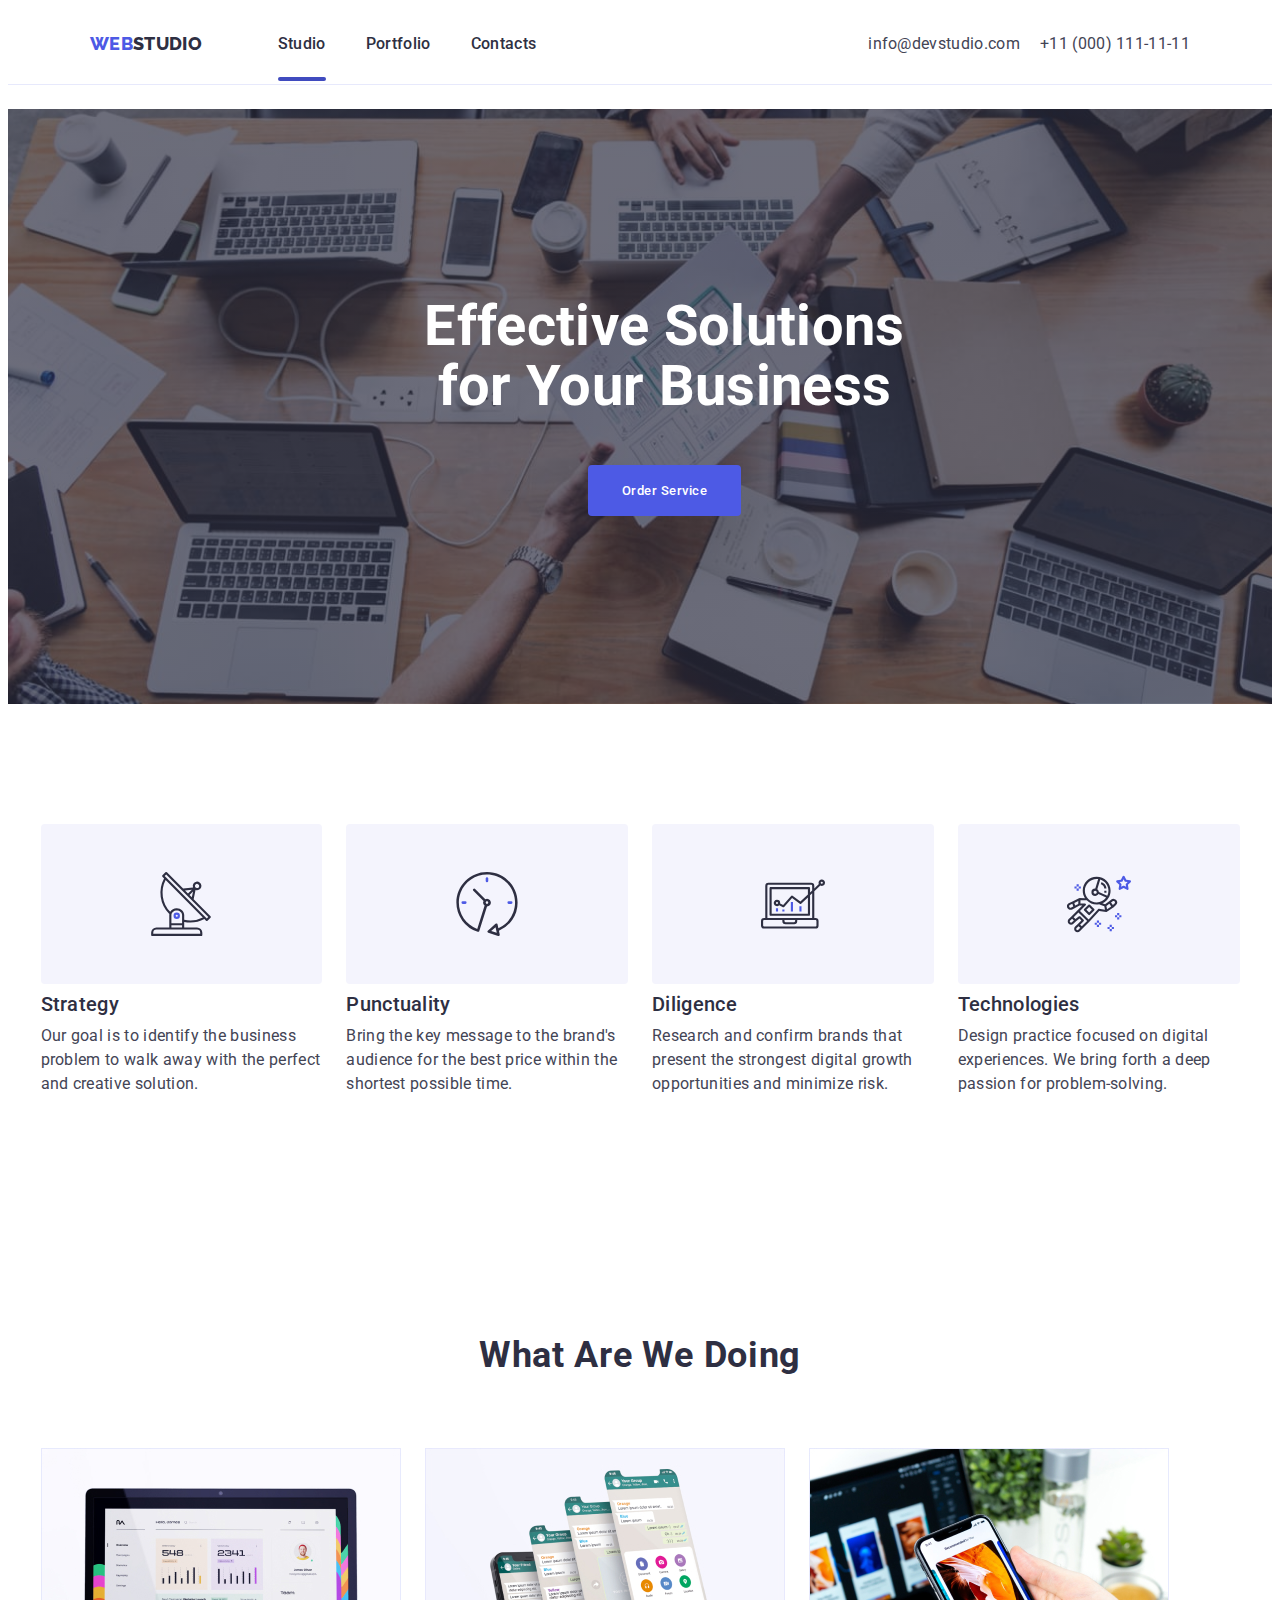
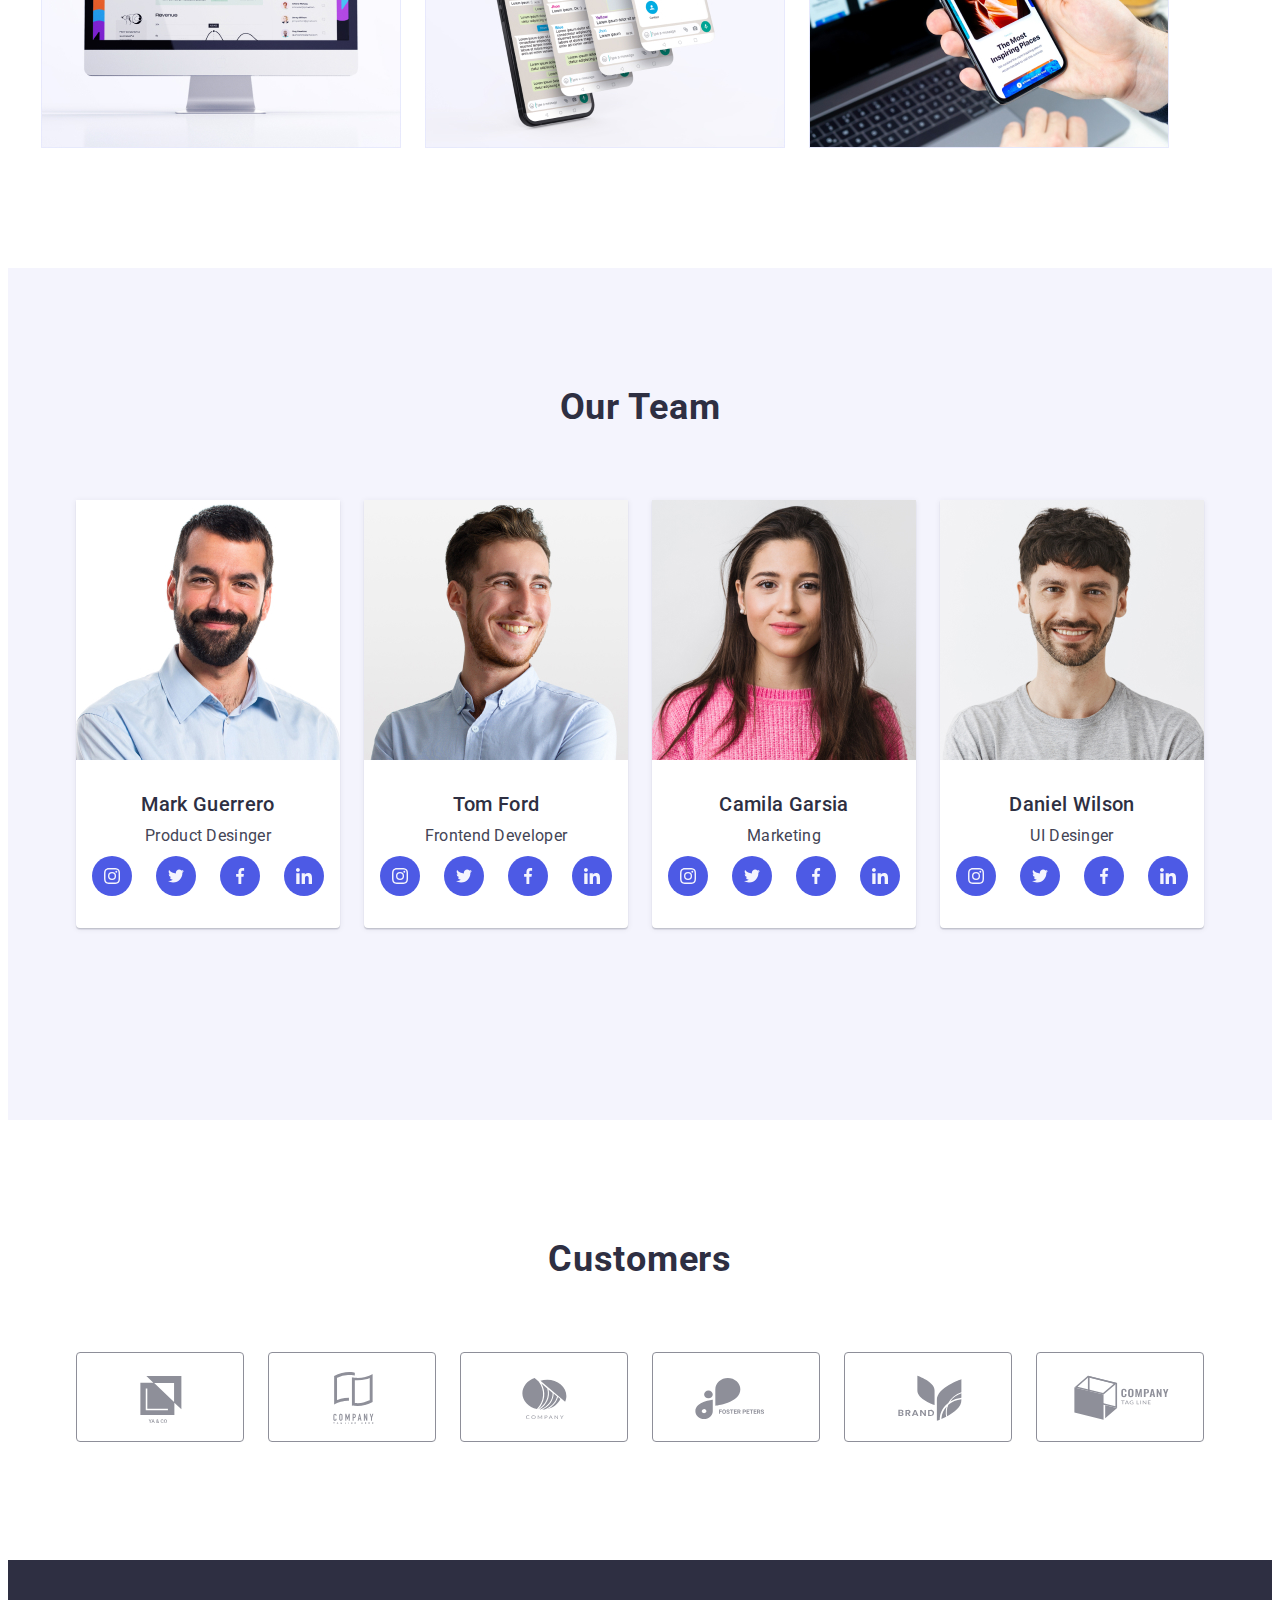
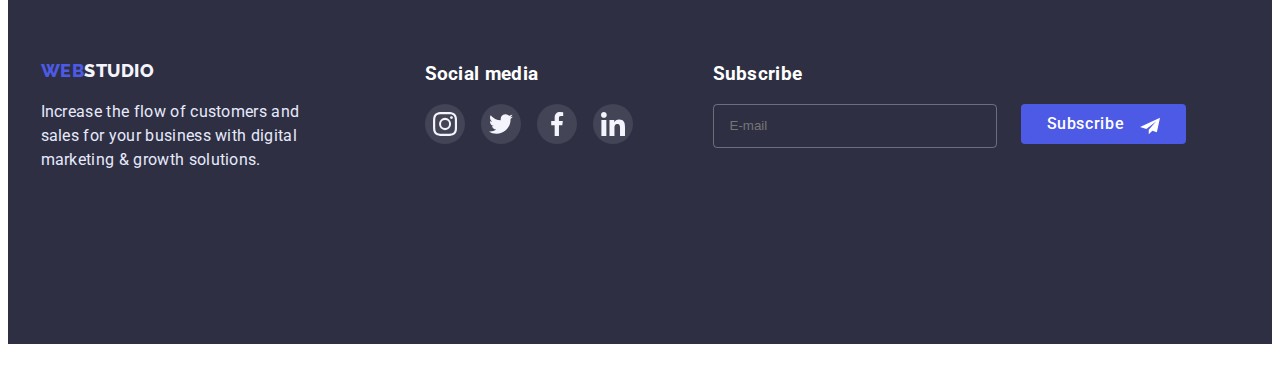
==== index.html @ 919f8260 "modal window" ====
<!DOCTYPE html>
<html lang="en">
  <head>
    <meta charset="UTF-8" />
    <meta http-equiv="X-UA-Compatible" content="IE=edge" />
    <meta name="viewport" content="width=device-width, initial-scale=1.0" />
    <title>Document</title>
    <link rel="preconnect" href="https://fonts.googleapis.com" />
    <link rel="preconnect" href="https://fonts.gstatic.com" crossorigin />
    <link
      href="https://fonts.googleapis.com/css2?family=Raleway:wght@800&family=Roboto:wght@400;500;700&display=swap"
      rel="stylesheet"
    />
    <link
      rel="stylesheet"
      href="https://cdnjs.cloudflare.com/ajax/libs/modern-normalize/1.1.0/modern-normalize.min.css"
      integrity="sha512-wpPYUAdjBVSE4KJnH1VR1HeZfpl1ub8YT/NKx4PuQ5NmX2tKuGu6U/JRp5y+Y8XG2tV+wKQpNHVUX03MfMFn9Q=="
      crossorigin="anonymous"
      referrerpolicy="no-referrer"
    />
    <link rel="stylesheet" href="./css/style.css" />
    <link rel="stylesheet" href="./css/mobile.css" />
    <link rel="stylesheet" href="./css/tablet.css" />
    <link rel="stylesheet" href="./css/desc-top.css" />
    <link
      rel="stylesheet"
      href="https://cdnjs.cloudflare.com/ajax/libs/animate.css/4.1.1/animate.min.css"
    />
    <link href="https://unpkg.com/aos@2.3.1/dist/aos.css" rel="stylesheet" />
  </head>
  <body>
    <header class="header">
      <div class="container main-nav">
        <nav class="navigation">
          <a href="./index.html" class="logo-first link">
            WEB <span class="logo-second">STUDIO</span>
          </a>

          <ul class="navigation-list list">
            <li class="navigation-item">
              <a href="./index.html" class="navigation-link link current"
                >Studio</a
              >
            </li>
            <li class="navigation-item">
              <a href="./portfolio.html" class="navigation-link link"
                >Portfolio</a
              >
            </li>
            <li class="navigation-item">
              <a href="" class="navigation-link link">Contacts</a>
            </li>
          </ul>
        </nav>

        <ul class="contacts list">
          <li class="navigation-contacts">
            <a href="mailto:info@devstudio.com" class="contact-adress link"
              >info@devstudio.com</a
            >
          </li>
          <li class="navigation-contacts">
            <a href="tel:+11000111-11-11" class="contact-adress link"
              >+11 (000) 111-11-11</a
            >
          </li>
        </ul>
        <!--  <button type="button" class="menu-open-burger" data-menu-open>
          <svg class="burger-icon" width="32" height="22">
            <use href="./images/icons.svg#icon-burger"></use>
          </svg>
        </button>
        <div class="mob-menu">
          <button class="menu-close" data-menu-close>
            <svg class="menu-close-icon" width="32" height="22">
              <use href="./images/icons.svg#icon-close"></use>
            </svg>
          </button>
        </div> -->
      </div>
    </header>
    -->
    <main class="hero">
      <!-- Головна-->

      <section class="hero-main overlay">
        <div class="container">
          <h1 class="hero-text">Effective Solutions for Your Business</h1>
          <button type="button" class="hero-buttom" data-modal-open>
            Order Service
          </button>
        </div>
      </section>

      <!--Типи технологій-->
      <section class="tehnology">
        <div class="container">
          <h2 class="tehhology-maintext" hidden>Tipe of technologi</h2>

          <ul class="tehnology-list list">
            <li class="tehnology-item icon-stategy">
              <h3 class="tehnology-text">Strategy</h3>
              <p class="tehnology-paragraph">
                Our goal is to identify the business problem to walk away with
                the perfect and creative solution.
              </p>
            </li>
            <li class="tehnology-item icon-punctuality">
              <h3 class="tehnology-text">Punctuality</h3>
              <p class="tehnology-paragraph">
                Bring the key message to the brand's audience for the best price
                within the shortest possible time.
              </p>
            </li>
            <li class="tehnology-item icon-diligence">
              <h3 class="tehnology-text">Diligence</h3>
              <p class="tehnology-paragraph">
                Research and confirm brands that present the strongest digital
                growth opportunities and minimize risk.
              </p>
            </li>

            <li class="tehnology-item icon-tech">
              <h3 class="tehnology-text">Technologies</h3>
              <p class="tehnology-paragraph">
                Design practice focused on digital experiences. We bring forth a
                deep passion for problem-solving.
              </p>
            </li>
          </ul>
        </div>
      </section>

      <!--What are we doing-->
      <!--All class begin "work"-->
      <!--Заголовки h2 це мейнтекст , -->
      <!--Якщо файл свг, то не ставимо ширину-->
      <section class="work">
        <div class="container">
          <h2 class="work-maintext">What are we doing</h2>
          <ul class="work-list list">
            <li class="work-item">
              <a href="" class="work-link">
                <img src="./images/computer.jpg" alt="computer" width="360" />
              </a>
            </li>
            <li class="work-item">
              <a href="" class="work-link">
                <img
                  src="./images/messendger.jpg"
                  alt="messenger"
                  width="360"
                />
              </a>
            </li>
            <li class="work-item">
              <a href="" class="work-link">
                <img src="./images/mobile.jpg" alt="mobile" width="360" />
              </a>
            </li>
          </ul>
        </div>
      </section>

      <!--Our team-->
      <!--All class begin "about"-->
      <section class="about">
        <div class="container">
          <h2 class="about-maintext">Our Team</h2>
          <ul class="about-list list">
            <li class="about-item">
              <img
                src="./images/prodactmeneger.jpg"
                alt="Product Designer"
                width="264"
              />
              <div class="card">
                <h3 class="about-text">Mark Guerrero</h3>
                <p class="about-paragraph">Product Desinger</p>
                <ul class="teamsoc-list list">
                  <li class="teamsoc-item">
                    <a href="" class="teamsoc-link link">
                      <svg class="teamsoc-icon" width="16" height="16">
                        <use href="./images/icons.svg#icon-instagram"></use>
                      </svg>
                    </a>
                  </li>
                  <li class="teamsoc-item">
                    <a href="" class="teamsoc-link link">
                      <svg class="teamsoc-icon" width="16" height="16">
                        <use href="./images/icons.svg#icon-twitter"></use>
                      </svg>
                    </a>
                  </li>
                  <li class="teamsoc-item">
                    <a href="" class="teamsoc-link link">
                      <svg class="teamsoc-icon" width="16" height="16">
                        <use href="./images/icons.svg#icon-facebook"></use>
                      </svg>
                    </a>
                  </li>
                  <li class="teamsoc-item">
                    <a href="" class="teamsoc-link link">
                      <svg class="teamsoc-icon" width="16" height="16">
                        <use href="./images/icons.svg#icon-linkedin"></use>
                      </svg>
                    </a>
                  </li>
                </ul>
              </div>
            </li>
            <li class="about-item">
              <img
                src="./images/developer.jpg"
                alt="Frontend Developer"
                width="264"
              />
              <div class="card">
                <h3 class="about-text">Tom Ford</h3>
                <p class="about-paragraph">Frontend Developer</p>
                <ul class="teamsoc-list list">
                  <li class="teamsoc-item">
                    <a href="" class="teamsoc-link link">
                      <svg class="teamsoc-icon" width="16" height="16">
                        <use href="./images/icons.svg#icon-instagram"></use>
                      </svg>
                    </a>
                  </li>
                  <li class="teamsoc-item">
                    <a href="" class="teamsoc-link link">
                      <svg class="teamsoc-icon" width="16" height="16">
                        <use href="./images/icons.svg#icon-twitter"></use>
                      </svg>
                    </a>
                  </li>
                  <li class="teamsoc-item">
                    <a href="" class="teamsoc-link link">
                      <svg class="teamsoc-icon" width="16" height="16">
                        <use href="./images/icons.svg#icon-facebook"></use>
                      </svg>
                    </a>
                  </li>
                  <li class="teamsoc-item">
                    <a href="" class="teamsoc-link link">
                      <svg class="teamsoc-icon" width="16" height="16">
                        <use href="./images/icons.svg#icon-linkedin"></use>
                      </svg>
                    </a>
                  </li>
                </ul>
              </div>
            </li>
            <li class="about-item">
              <img src="./images/marketing.jpg" alt="Marketing" width="264" />

              <div class="card">
                <h3 class="about-text">Camila Garsia</h3>
                <p class="about-paragraph">Marketing</p>
                <ul class="teamsoc-list list">
                  <li class="teamsoc-item">
                    <a href="" class="teamsoc-link link">
                      <svg class="teamsoc-icon" width="16" height="16">
                        <use href="./images/icons.svg#icon-instagram"></use>
                      </svg>
                    </a>
                  </li>
                  <li class="teamsoc-item">
                    <a href="" class="teamsoc-link link">
                      <svg class="teamsoc-icon" width="16" height="16">
                        <use href="./images/icons.svg#icon-twitter"></use>
                      </svg>
                    </a>
                  </li>
                  <li class="teamsoc-item">
                    <a href="" class="teamsoc-link link">
                      <svg class="teamsoc-icon" width="16" height="16">
                        <use href="./images/icons.svg#icon-facebook"></use>
                      </svg>
                    </a>
                  </li>
                  <li class="teamsoc-item">
                    <a href="" class="teamsoc-link link">
                      <svg class="teamsoc-icon" width="16" height="16">
                        <use href="./images/icons.svg#icon-linkedin"></use>
                      </svg>
                    </a>
                  </li>
                </ul>
              </div>
            </li>
            <li class="about-item">
              <img
                src="./images/uidesinger.jpg"
                alt="UI Designer"
                width="264"
              />
              <div class="card">
                <h3 class="about-text">Daniel Wilson</h3>
                <p class="about-paragraph">UI Desinger</p>
                <ul class="teamsoc-list list">
                  <li class="teamsoc-item">
                    <a href="" class="teamsoc-link link">
                      <svg class="teamsoc-icon" width="16" height="16">
                        <use href="./images/icons.svg#icon-instagram"></use>
                      </svg>
                    </a>
                  </li>
                  <li class="teamsoc-item">
                    <a href="" class="teamsoc-link link">
                      <svg class="teamsoc-icon" width="16" height="16">
                        <use href="./images/icons.svg#icon-twitter"></use>
                      </svg>
                    </a>
                  </li>
                  <li class="teamsoc-item">
                    <a href="" class="teamsoc-link link">
                      <svg class="teamsoc-icon" width="16" height="16">
                        <use href="./images/icons.svg#icon-facebook"></use>
                      </svg>
                    </a>
                  </li>
                  <li class="teamsoc-item">
                    <a href="" class="teamsoc-link link">
                      <svg class="teamsoc-icon" width="16" height="16">
                        <use href="./images/icons.svg#icon-linkedin"></use>
                      </svg>
                    </a>
                  </li>
                </ul>
              </div>
            </li>
          </ul>
        </div>
      </section>
      <section class="customers">
        <div class="container">
          <h2 class="customers-maintext">Customers</h2>
          <ul class="customers-list list">
            <li class="customers-item">
              <a href="" class="customers-link">
                <svg class="customers-icon" width="104" height="56">
                  <use href="./images/icons.svg#icon-yacocompany"></use>
                </svg>
              </a>
            </li>
            <li class="customers-item">
              <a href="" class="customers-link link">
                <svg class="customers-icon" width="104" height="56">
                  <use href="./images/icons.svg#icon-company"></use>
                </svg>
              </a>
            </li>
            <li class="customers-item">
              <a href="" class="customers-link">
                <svg class="customers-icon" width="104" height="56">
                  <use href="./images/icons.svg#icon-companysecond"></use>
                </svg>
              </a>
            </li>
            <li class="customers-item">
              <a href="" class="customers-link">
                <svg class="customers-icon" width="104" height="56">
                  <use href="./images/icons.svg#icon-forestcompany"></use>
                </svg>
              </a>
            </li>
            <li class="customers-item">
              <a href="" class="customers-link">
                <svg class="customers-icon" width="104" height="56">
                  <use href="./images/icons.svg#icon-brandcompany "></use>
                </svg>
              </a>
            </li>
            <li class="customers-item">
              <a href="" class="customers-link">
                <svg class="customers-icon" width="104" height="56">
                  <use href="./images/icons.svg#icon-tagcompany"></use>
                </svg>
              </a>
            </li>
          </ul>
        </div>
      </section>
    </main>

    <!-- футер-->
    <footer class="footer">
      <div class="container footersec">
        <section class="footer-logosec">
          <a href="./index.html" class="logo-footer-first link">
            WEB<span class="logo-footer-second link">Studio</span>
          </a>

          <p class="footer-paragraph">
            Increase the flow of customers and sales for your business with
            digital marketing & growth solutions.
          </p>
        </section>
        <section class="footer-soc">
          <h3 class="footersoc-text">Social media</h3>
          <ul class="footersoc-list list">
            <li class="footersoc-item">
              <a href="" class="footersoc-link link">
                <svg class="footersoc-icon" width="24" height="24">
                  <use href="./images/icons.svg#icon-instagram"></use>
                </svg>
              </a>
            </li>
            <li class="footersoc-item">
              <a href="" class="footersoc-link link">
                <svg class="footersoc-icon" width="24" height="24">
                  <use href="./images/icons.svg#icon-twitter"></use>
                </svg>
              </a>
            </li>
            <li class="footersoc-item">
              <a href="" class="footersoc-link link">
                <svg class="footersoc-icon" width="24" height="24">
                  <use href="./images/icons.svg#icon-facebook"></use>
                </svg>
              </a>
            </li>
            <li class="footersoc-item">
              <a href="" class="footersoc-link link">
                <svg class="footersoc-icon" width="24" height="24">
                  <use href="./images/icons.svg#icon-linkedin"></use>
                </svg>
              </a>
            </li>
          </ul>
        </section>
        <div class="subscribe">
          <h3 class="footersoc-text">Subscribe</h3>
          <form class="subckribe-form">
            <input
              type="email"
              name="subscribe "
              id="subscribe"
              placeholder="E-mail"
              class="subscribe-input"
            />
            <span class="subscribe-icon-sp">
              <button type="submit" class="subscribe-buttom">Subscribe</button>

              <svg class="subscribe-icon" width="24" height="20">
                <use href="./images/icons.svg#icon-telegram"></use>
              </svg>
            </span>
          </form>
        </div>
      </div>
    </footer>

    <div class="backdrop is-hidden" data-modal>
      <div class="modal">
        <button type="button" class="modal-close" data-modal-close>
          <svg class="modal-icon" width="8" height="8">
            <use href="./images/icons.svg#icon-close"></use>
          </svg>
        </button>

        <!-- form -->
        <form class="modal-form js-speaker-form">
          <p class="form-text-main">
            Leave your contacts and we will call you back
          </p>
          <div class="form-field">
            <label for="name" class="form-text-label"> Name </label>
            <div class="form-relative">
              <input
                type="text"
                name="user-name"
                id="name"
                class="form-input"
                required
              />
              <svg class="form-icon" width="12" height="12">
                <use href="./images/icons.svg#icon-name"></use>
              </svg>
            </div>
          </div>

          <div class="form-field">
            <label for="tel" class="form-text-label"> Phone </label>
            <div class="form-relative">
              <input type="tel" name="tel" id="tel" class="form-input" />
              <svg class="form-icon" width="13" height="13">
                <use href="./images/icons.svg#icon-tel"></use>
              </svg>
            </div>
          </div>
          <div class="form-field">
            <label for="email" class="form-text-label"> Email </label>
            <div class="form-relative">
              <input
                type="email"
                name="email"
                id="email"
                class="form-input"
                required
              />
              <svg class="form-icon" width="15" height="12">
                <use href="./images/icons.svg#icon-email"></use>
              </svg>
            </div>
          </div>
          <div class="form-field">
            <label for="textarea" class="form-text-label">Comment</label>

            <textarea
              name="comment"
              id="textarea"
              rows="10"
              placeholder="Text input"
              class="form-textarea"
            ></textarea>
          </div>
          -->
          <!-- У текстареа неможна залишати навіть пробіл ,
             інакше не виводиться плейсхолдер -->
          <!-- checkbox -->
          <div class="form-privacy">
            <input
              type="checkbox"
              name="privacy"
              value="true"
              id="privacy"
              class="input-check visually-hidden"
            />
            <label for="privacy" class="check-text">
              <span class="check-lable">
                <svg class="check-icon" width="10" height="8">
                  <use href="./images/icons.svg#icon-clickprivacy"></use>
                </svg>
              </span>
              I accept the terms and conditions of the
              <a href="" class="privat-policy"> Privacy Policy</a>
            </label>
          </div>
          <button type="submit" class="form-buttom">Send</button>
        </form>
      </div>
    </div>
    <script src="https://unpkg.com/aos@2.3.1/dist/aos.js"></script>
    <script>
      AOS.init();
    </script>
    <script src="./js/modal.js"></script>
    <script src="./js/menu.js"></script>
    <script>
      (() => {
        document
          .querySelector(".js-speaker-form")
          .addEventListener("submit", (e) => {
            e.preventDefault();

            new FormData(e.currentTarget).forEach((value, name) =>
              console.log(`${name}: ${value}`)
            );
          });
      })();
    </script>
    -->
  </body>
</html>
---- css/style.css ----
:root {
    --violet-color: #4D5AE5;
    --maintext-color: #2E2F42;
    --gray-color: #434455;
   --btn-navigation:#404BBF;
   --main-color: #FFFFFF;
   --lightgray-color: #F4F4FD;
    --bord-color: #E7E9FC;
   --linear-gradient: linear-gradient(to right, rgba(46, 47, 66, 0.7), rgba(46, 47, 66, 0.7));
}
body{
    color: var(--main-color) ;
    font-family: 'Roboto', sans-serif;     
    letter-spacing: 0.02em;
    line-height: 1.5;
    font-size: 16px;
    background-color: var(--main-color) ;
}
/*якщо є нормалайз {box-sizing: border-box;}зірочку не пишемо*/
p, h1, h2, h3, h4 {
    margin:0;
}
img {
    display: block;
    width: 100%;
    height: auto;
    max-width: 100%;
}
/*скинути крапки у списках ліст*/
.list {
    margin: 0;
    padding: 0;
    list-style: none;
}
ul {
    margin: 0;
    padding-left: o;
}

.visually-hidden {
    position: absolute;
    width: 1px;
    height: 1px;
    margin: -1px;
    border: 0;
    padding: 0;
    white-space: nowrap;
    clip-path: inset(100%);
    clip: rect(0 0 0 0);
    overflow: hidden;
}
/*скинути підкреслення на ссbлках*.*/
.link {
    text-decoration: none;
}
.container {
    /* / width: 1158px;  */
    padding-left: 15px;
    padding-right: 15px;
    margin: 0 auto;
}
/*   HEADER   */
.header {
    padding-top: 24px;
    padding-bottom: 24px;
    border-bottom: 1px solid var(--bord-color);
}
.main-nav {
    display: flex;
    align-items: center;
    justify-content: center;
}
.navigation {
    display: flex; 
 }

.logo-first, .logo-second {
    font-family: 'Raleway';
    font-style: normal;
    font-weight: 800;
    font-size: 18px;
    line-height: 1.33; 
    display: flex;
    color:var(--violet-color);
}

.logo-second {
    color:var(--maintext-color);  
}

.navigation-list { 
    display: flex ;
    /* margin-left: 76px;
    margin-right: 332px; */
}

.navigation-item {
    margin-right: 40px;
    /* margin-left: auto; */
}
.navigation-item:last-child {
    margin-right: 0;
}
.navigation-link {
    display: block;
    font-weight: 500;
    color:var(--maintext-color);
    position: relative;
    transition: color 250ms cubic-bezier(0.4, 0, 0.2, 1);
}

.navigation-link:hover,
.navigation-link:focus {
    color: var(--btn-navigation);
}

.contacts {    
    /* display: flex; */
}

.navigation-contacts{
   display: flex;
   margin-right: 20px; 
}
.navigation-contacts:last-child{
    margin-right: 0;
}
 .contact-adress {
    font-style: normal;
    font-weight: 400;
    font-size: 12px;
    color: var(--gray-color); 
    transition: color 250ms cubic-bezier(0.4, 0, 0.2, 1);
}
.contacts-adress:last-child {
    margin-right: 0;
}

.contact-adress:hover,
.contact-adress:focus {
    color: var(--btn-navigation);
}

/* фокус для таба на интерактинвные элементы)*/
/* Section hero*/

.hero-main{ 
    background: var(--maintext-color);
    /* text-align: center;
    padding-top:188px  ;
    padding-bottom: 188px;  */
    padding-right: 42px;
    padding-left: 42px;
    text-align: center;
    padding-top: 112px;
    padding-bottom: 112px;
}

.hero-text {
    font-weight: 700;
    /* font-size: 56px; */
    font-size: 36px;
    line-height: 1.07;
    /* width: 318px; */
    margin-top: 0;
    margin-bottom: 72px;
    /* margin-bottom: 48px; */
    /* padding-right: 317px;
    padding-left: 317px; */
    text-align: start;
    justify-content: center;
    color: var(--main-color);
}

.hero-buttom {
    font-family: inherit;
    font-weight: 500;
    color: var(--main-color);
    letter-spacing: 0.04em;
    display: flex;
    margin: 0 auto;
    
    padding: 16px 32px;
    align-items: center;
    justify-content: center;

    background-color: var(--violet-color);
    border-radius: 4px;
    border-color: transparent;
    cursor: pointer; 
    /* Анімація бєкграунда кнопки . Задається те, 
    що ми хочемо анімувати у саму кнопку*/

    transition: background-color 250ms  cubic-bezier(0.4, 0, 0.2, 1);

   /*transition-property: background-color;
    transition-duration: 250ms; 
    transition-timing-function: cubic-bezier(0.4, 0, 0.2, 1);*/ 
}

.hero-buttom:hover,
.hero-buttom:focus {
    background-color: var(--btn-navigation);
}

/* Section tehnology*/

.tehnology {
    padding-top: 96px;
}

.tehhology-maintext {
    color: hidden;
}

.tehnology-text, .about-text {
    font-weight: 500;
    font-size: 20px;
    line-height: 1.2;
    color: var(--maintext-color);
    margin-bottom: 8px;
}
.tehnology-text {
}

.tehnology-paragraph {
    font-weight: 400;
    color: var(--gray-color);
}

.tehnology-list {
   /* display: flex;*/
}

.tehnology-item {
    /*margin-right: 24px; 
    width: 264px; */
    /* padding-top: 72px; */
}
.tehnology-item:last-child {
    margin-right: 0;
}
/* section work*/

.work {
    padding-top: 120px;
    padding-bottom: 120px;
    /*padding-top: 100px;
    padding-bottom: 100px;*/
}

.work-maintext,
 .about-maintext,
 .customers-maintext {
    font-weight: 700;
    font-size: 36px;
    line-height: 1.11;
    text-align: center;
    letter-spacing: 0.02em;
    text-transform: capitalize;
    color: var(--maintext-color);
    margin-bottom: 72px;
}

.work-list {
    display: flex;
    gap:24px;
}

.work-item {
    height: 100%;
}
/*.work-link {}*/
/*section our team - about*/

.about {
    background: var(--lightgray-color);
     padding-bottom: 96px;
    padding-top: 96px;
}

.about-maintext {
    margin-bottom: 72px;
}

.about-list {
    /* display: flex; */
   
}

.about-item {
    /* margin-right: 24px;  */
    margin-bottom: 72px;
    background:var(--main-color);
    text-align: center;
    border-radius: 0px 0px 4px 4px;
    box-shadow: 0px 1px 6px rgba(46, 47, 66, 0.08), 0px 1px 1px rgba(46, 47, 66, 0.16), 0px 2px 1px rgba(46, 47, 66, 0.08);
}

.about-text {
    margin-bottom: 8px;
}

.about-paragraph, .footer-paragraph {
    font-weight: 400;
    color: var(--gray-color);
    margin-bottom: 8px;
    
}
.card {
    padding-bottom: 32px;
    padding-top: 32px;
    margin: 0 auto;
   
}
/*--Page portoflio--*/
/*  Section portfolio navigation*/

/*.portfolio-hero {}*/

.portfolio-navigation {
    /* padding-bottom: 72px;
    padding-top: 92px; */
}

.portfolio-navigation-list {
    display: flex;
    margin-bottom: 72px;
    align-items: center;
    text-align: center;  
    justify-content: center;  
}

.portfolio-navigation-item:last-child {
    margin-right: 0;
}

.portfolio-navigation-item {
    margin-right: 24px ;
}

.portfolio-buttom {
    display: flex;
    font-weight: 500;
    background-color: var(--lightgray-color);
    align-items: center; 
    letter-spacing: 0.04em;
    color: var(--violet-color);
    cursor: pointer;

    padding-top: 12px;
    padding-right: 24px;
    padding-bottom: 12px;
    padding-left: 24px;

    border: 1px solid ;
    border-color:var(--bord-color);
    border-radius: 4px; 

    transition: background-color 250ms cubic-bezier(0.4, 0, 0.2, 1),
    color 250ms cubic-bezier(0.4, 0, 0.2, 1),
    border-color 250ms cubic-bezier(0.4, 0, 0.2, 1),
    box-shadow 250ms cubic-bezier(0.4, 0, 0.2, 1);
}

.portfolio-buttom:hover,
.portfolio-buttom:focus{
    background-color: var(--btn-navigation); 
    color: var(--main-color);
    box-shadow: 0px 3px 1px rgba(0, 0, 0, 0.1), 0px 2px 1px rgba(0, 0, 0, 0.08), 0px 2px 2px rgba(0, 0, 0, 0.12);
    border-color: var(--btn-navigation)
}
.portfolio-buttom:active {
    color: var(--gray-color);
}
.portfolio-navigation-item:hover,
.portfolio-navigation-item:focus {

}

/* Section portfolio aplication*/
.app-list {
    display: flex;
    flex-wrap: wrap;
}
.shadow { 
    border: 1px solid;
    border-color: var(--bord-color);
    border-top-color: transparent;
}
.app-item {
    
    width: 360px;
    /* margin-right: 24px; */
    margin-bottom: 48px ;
    transition: box-shadow 250ms cubic-bezier(0.4, 0, 0.2, 1);
}
.app-item:nth-child(3n) {
    margin-right: 0;
}
.app-item:hover,
.app-item:focus {
    box-shadow: 0px 1px 6px rgba(46, 47, 66, 0.08), 0px 1px 1px rgba(46, 47, 66, 0.16), 0px 2px 1px rgba(46, 47, 66, 0.08);
}
/*.app-item:ntn-child(7,8,9) {
    padding-bottom:120px;
}*/

.app-link { 
    
}

.app-maintext {
    font-weight: 500;
    font-size: 20px;
    line-height: 1.2;
    color: var(--maintext-color);
    margin-bottom: 8px;
    padding-top: 32px;
    padding-left: 16px;
       
}

.app-paragraph {
    font-weight: 400;
    color: var(--gray-color);
    margin-bottom: 32px;
    padding-left: 16px;
}
 /* Fon */

 .overlay{
    max-width: 1440px;
    margin-right: auto;
    margin-left: auto;
    
    background-image:var(--linear-gradient),
     url(../images/people-office.jpg);
    background-color: var(--maintext-color);
    background-repeat: no-repeat;
    background-size: cover;
    background-position:  center;
}

@media screen and (min-width:768px){
    .overlay {
            background-image: var(--linear-gradient),
                url(../images/people-office.jpg);
        }
}
@media screen and (min-width: 1200px) {
    .overlay {
        background-image: var(--linear-gradient),
            url(../images/people-office.jpg);}
}

/* в єлементе до  контента. афтер после контенка*/
 .buttom::before {
    display: flex;
    content: '';
   /* width: ;
    height: ;
    background-color: ;*/
    background-size: contain;
    margin-right: 10px;
    cursor: pointer;
 }
 
 .tehnology-item::before {
    margin-bottom: 8px;
    display: block;
    content: '';
    padding-left: 100px;
    padding-right: 100px;
    padding-top: 24px;
    padding-bottom: 24px;
    height: 112px;
    background: #F4F4FD;
    border-radius: 4px;
  
    background-repeat: no-repeat;
    background-position: center;
}
.icon-stategy::before {
    background-image: url(../images/antenna.svg);
}
.icon-punctuality::before {
    background-image: url(../images/clock.svg);
}
.icon-diligence::before {
    background-image: url(../images/diagram.svg);
}
 .icon-tech::before {
    background-image: url(../images/astronaut.svg);
 }
  /*or*/
  /* чтоб поставить на каждую лишку
   свою картинку, можно использовать
   классы для каждой или через чайлд
  .tehnology-item:nth-child(2)::before {
  }
  */
  
  .linkul {
    display: inline-block;
    height:40px  ;
    width: 40px;
    background-image: url();
    background-color:var(--violet-color);
    background-repeat: no-repeat;
    background-position: center;
    border-radius: 50%;
    transition: background-color  250ms cubic-bezier(0.4, 0, 0.2, 1)
  }
  .linkul:hover,
  .linkul:focus {
    background-color: #404BBF;
  }

  .teamsoc-list{
    display: flex;
    justify-content: center;
    gap: 24px;
  }
  .teamsoc-item {
    height: 40px;
    width: 40px;
  }
  /*.teamsoc-item:last-child {
    margin-right: 0;*/
  
  .teamsoc-link {
    display: flex;
    width: 100%;
    height: 100%;
    background-color: var(--violet-color);
    background-repeat: no-repeat;
    background-position: center;
    border-radius: 50%;
    justify-content: center;
    align-items: center;
    transition: background-color 250ms cubic-bezier(0.4, 0, 0.2, 1);
   
  }

  .teamsoc-icon {
    fill: var(--lightgray-color);
  }

  .teamsoc-link:hover,
  .teamsoc-link:focus {
    background: var(--btn-navigation);
  }
  /*Our team*/

 .customers {
    padding-bottom: 96px;
    padding-top: 96px;
 }
 .customers-list {
    display: flex;
    flex-wrap: wrap;
    justify-content: center;
 }

 .customers-item {
    width: 190px;
    height: 88px;
    
 }

 .customers-link {
    display: flex;
    width: 100%;
    height: 100%;
    border: 1px solid #8E8F99;
    border-radius: 4px;
    justify-content: center;
    align-items: center;
    color: #8E8F99;

    transition: color 250ms cubic-bezier(0.4, 0, 0.2, 1),
    border-color 250ms cubic-bezier(0.4, 0, 0.2, 1);
 }
 /*.customers-icon {
    fill: #AFB1B8;}
 
 .customers-link:hover,
 .customers-link:focus {
    border-color:#404BBF;
    fill: #2E2F42;
 }
 .customers-link:hover .customers-icon {
    fill: #404BBF;
 }*/
.customers-icon {
    fill:currentColor;
}
.customers-link:hover,
.customers-link:focus
 {
    border-color: var(--btn-navigation);
    color: var(--btn-navigation);
}

/*FOOTER*/
/* Footer */

.footer {
    background: var(--maintext-color);
    padding-top: 100px;
    padding-bottom: 100px;
}

.logo-footer-first,
.logo-footer-second {
    font-family: 'Raleway';
    font-weight: 800;
    font-size: 18px;
    line-height: 1.17;
    letter-spacing: 0.03em;
    text-transform: uppercase;
    color: var(--violet-color);
}

.logo-footer-second {
    color: var(--lightgray-color);
}

.footer-paragraph {
    display: block;
    color: var(--bord-color);
    margin-top: 16px;
    width: 264px;
    height: 72px;
    margin-bottom: 72px;
    margin-right: auto;
    margin-left: auto;
    text-align: start;
}
.footer-soc {
     /* margin-left: 120px;  */
}
.footersoc-text{
    padding-bottom: 16px;
    text-align: center;
}
.footer-logosec{
    /* justify-content: center; */
    text-align: center;
}
.footersec {
     /* display: flex;  */
}
.footersoc-list {
    display: flex;
    justify-content: center;
    gap: 16px;
}

.footersoc-item {
    width: 40px ;
    height: 40px;
    background-color: rgba(255, 255, 255, 0.1); 
    border-radius: 50%;
}

.footersoc-link {
    display: flex;
    height: 100%;
    width: 100%;
    background-repeat: no-repeat;
    background-position: center;
    border-radius: 50%;
    justify-content: center;
    align-items: center;
    transition: background-color 250ms cubic-bezier(0.4, 0, 0.2, 1);
}

.footersoc-icon {
    fill: var(--lightgray-color);
}

.footersoc-link:hover,
.footersoc-icon:focus {
    background-color: #31D0AA;
}

/*tema 5*/
/* ця частина відповідає за
 створення бедропа і модального вікна*/
.backdrop {
    position: fixed;
    top: 0;
    left: 0;
    width: 100%;
    height: 100%;
    background: rgba(46, 47, 66, 0.4);
    transition: opacity 250ms linear, 
    visibility 250ms linear;
}

.modal {
    position: absolute ;
    /* top: 88px;
    left: 516px; */
    top: 50%;
    left: 50%;
    transform: translate(-50%, -50%);

    width: 408px;
    min-height: 576px;
    
    opacity: 1;
    border-radius: 4px;
    background: #FCFCFC;
    box-shadow: 0px 1px 1px rgba(0, 0, 0, 0.14), 0px 1px 3px rgba(0, 0, 0, 0.12),
    0px 2px 1px rgba(0, 0, 0, 0.2);
    /* transform:  scale(1); */
    transition: transform 250ms linear;
}
.modal-close { 
    position: absolute;
    top: 24px;
    right: 24px;

    display: flex;
    justify-content: center;
    align-items: center;

    width: 24px;
    height: 24px;
    cursor: pointer;
    border-radius: 50%;
    
    background-color: var(--bord-color);
    border: 1px solid rgba(0, 0, 0, 0.1);
    transition: background-color 250ms cubic-bezier(0.4, 0, 0.2, 1);
}
.modal-icon {  
}
.modal-close:focus,
.modal-close:hover {
    background-color: #404BBF;
    fill: #FFFFFF;
}

/*зникнення модального вікна*/
.is-hidden {
    visibility: hidden;
    opacity:0;
    pointer-events: none;
}
.backdrop.is-hidden .modal {
    transform:   scale(0) ;
     
}
/* scale(0)*/
/* елемент відповідає за полоску під навігацією*/
.current::after
 {
    position: absolute;
    content: '';
    background: var(--btn-navigation);
    border-radius: 2px;
    width: 100%;
    height: 4px;
    top: 45px;
    left: 0;
}

.app-wrap {
    position: relative;
    overflow: hidden;
}
.app-text-top {
    position: absolute;
    top: 0;
    font-weight: 400;
    padding-top: 40px;
    padding-left: 32px;
    padding-right: 32px;
    background: var(--violet-color);
    color: var(--lightgray-color);
    height: 100%;
    transform: translateY(100%);
    transition: transform 250ms cubic-bezier(0.4, 0, 0.2, 1);
}

.app-item:hover .app-text-top {
    transform: translateY(0);
}
/*Модальне вікно форма на головній сторінці*/

.modal-form {
    width: 100%;
    margin-left: auto;
    margin-right: auto;
    margin-bottom: 0;
    padding-left: 24px;
    padding-right: 24px;
    padding-bottom: 24px;
}
.form-field {
    justify-content: center;
    border-radius: 4px;
    width: 100%;
    display: flex;
    flex-direction: column;
    margin-bottom: 8px;
}

.form-text-main {
    font-weight: 500;
    text-align: center;
    padding-top: 72px;
    margin-bottom: 14px;
    color: #2E2F42;
}

.form-input {
    display: flex;
    justify-content: center;
    width: 360px;
    height: 40px;
    font-size: 16px;
    margin-bottom: 8px;
    border: 1px solid rgba(33, 33, 33, 0.2);
    border-radius: 4px;
    background-color: transparent;
    padding-left: 38px;
    outline: none;  
    transition: border-color 250ms cubic-bezier(0.4, 0, 0.2, 1);
}
/*За колір плейсхолдера відповідає нижче, 
за колір введення відповідає інпут*/
.form-input::placeholder {
    font-weight: 400;
    font-size: 12px;
    letter-spacing: 0.04em;
    color: rgba(117, 117, 117, 0.5);
    
}
.form-input:focus, 
.form-input:hover{
    border: 1px solid #4D5AE5;
}
.form-relative {
    position: relative;
}
.form-icon {
    position: absolute;
    top: 14px;
    left: 19px;
    fill: #2E2F42;
}
/*коли імпут в фокусі та ховері то сусідній єлемент
(іконка) також в ховері*/
.form-input:focus,.form-input:hover+ .form-icon {
    fill: #4D5AE5;
}
/* якщо поля не заповнені і далі не пускає то вони не валідні
.modal-input:valid {
 background-color: tomato;
}
.modal-input:invalid {
    background-color: green;
}*/
/*якщо щось введено як відслідкувати валідацію
.modal-input:not(:placeholder-shown):valid {
    color: rgba(117, 117, 117, 0.5);
}

.modal-input:not(:placeholder-shown):invalid {
    background-color: rgba(208, 0, 255, 0.224);
}*/
/* якщо на твоєму інпуті не показан плейсхолдер 
і він не в фокусі і він валідний
.modal-input:not(:placeholder-shown):not(:focus):valid {
    background-color: rgba(208, 0, 255, 0.224);
}
.modal-input:not(:placeholder-shown):not(:focus):invalid {
    background-color:rgba(28, 180, 53, 0.66);
}*/

.form-textarea {
   outline:none;
    border: 1px solid rgba(33, 33, 33, 0.2);
    border-radius: 4px;
    background-color: transparent; 
    padding-left: 16px;
    padding-top: 8px;
    height: 120px;
    resize: none;
    transition: border-color 250ms cubic-bezier(0.4, 0, 0.2, 1);
}
.form-textarea::placeholder {
    font-weight: 400;
    font-size: 12px;
    letter-spacing: 0.04em; 
    color: rgba(117, 117, 117, 0.5);
}
.form-textarea:focus,
.form-textarea:hover {
    border-color: #404BBF;
}
.form-text-label {
    font-family: 'Roboto';
    font-style: normal;
    font-weight: 400;
    font-size: 12px;
    line-height: 16px;
    color: #8E8F99;
}

.form-buttom {
    display: flex;
    margin: 0 auto; 
    align-items: center;
    justify-content: center;

    font-family: inherit;
    font-weight: 500;
    letter-spacing: 0.04em;
   
    
    cursor: pointer;
    width: 169px;
    height: 56px;

    background-color:#4D5AE5;
    box-shadow: 0px 4px 4px rgba(0, 0, 0, 0.15);
    border-radius: 4px;
    color: #FFFFFF;
    transition: background-color 250ms cubic-bezier(0.4, 0, 0.2, 1);
}
.form-buttom:hover,
.form-buttom:focus {
    background-color: #404BBF;
}


.form-privacy {
    margin-bottom: 24px;
}
.input-check {
}

.privat-policy {
    color: var(--btn-navigation);
    margin-left: 4px;

}
.check-text {
    font-weight: 400;
    font-size: 12px;
    color: #757575;
    display: flex;
}

.check-text span {
    width: 16px;
    height: 16px;
    margin-right: 8px;
    border: 2px solid #2E2F42;
    border-radius: 2px;
    display: flex;
    align-items: center;
    justify-content: center;
    fill: transparent;
}
.check-icon {
}
.input-check:checked+.check-text span {
    background-color: #404BBF;
    border: none;
    fill:#F4F4FD ;
}

/*Subckribe секція у футері*/

.subscribe {
    margin-top: 72px ;
    
    /* margin-left: 80px; */
}

.subckribe-form {
    /* display: flex; */
    /* gap: 24px; */
}

.subscribe-text {
    text-align: center;
    color: #FFFFFF;
    padding-top: 8px;
    padding-bottom: 8px;
    padding-left: 24px;
}

.subscribe-input {
    /* width: 264px; */
    /* width: 396px; */
    width: 100%;
    height: 40px;

    padding-left: 16px;
    border: 1px solid rgba(255, 255, 255, 0.3);
    border-radius: 4px;
    background-color: transparent;
    color: rgba(255, 255, 255, 0.6);
}

.subscribe-icon-sp {
    /* display: inline-block; */
    position: relative;
    margin-left: auto;
    margin-right: auto;
    
    /* align-items: center; */
    /* justify-content: center; */
    /* text-align: center; */
}

.subscribe-buttom {
    display: block;
    position: relative;
    font-family: inherit;
    font-weight: 500;
    font-size: 16px;
    color: var(--main-color);
    letter-spacing: 0.04em;
    margin-left: auto;
    margin-right: auto;
    width: 165px;
    height: 40px;

    cursor: pointer;
    background: #4D5AE5;
    border-radius: 4px;
    border-color: transparent;

    padding-top: 8px;
    padding-bottom: 8px;
    padding-left: 24px;
    padding-right: 64px;

    transition: background-color 250ms cubic-bezier(0.4, 0, 0.2, 1);
}

.subscribe-buttom:focus,
.subscribe-buttom:hover {
    background-color: #404BBF;
}

.subscribe-icon {
    position: absolute;
    top: 50%;
    right: 24px;
    translate: 0 -50%;
}
/*Адаптивная верстка*/

/* @media screen and (min-device-pixel-ratio: 2) and (min-widht: 1200px),
screen and (min-resolution: 192dpi) and (min-widht: 1200px),
screen and (min-resolution: 2ddpx) and (min-widht: 1200px) {
    .banner {
        background-image: url(-desctop);
    }
} */
@media screen  and (max-width: 1199px){
    .work {
        display: none;
    }
    /*tehnology*/
    .tehnology-item::before {
        display: none;
    }
    .tehnology-text {
        font-weight: 700;
        font-size: 36px;
        text-align: center;
    }
}
@media screen and (min-width:320px) and (max-width: 767px) {
    /*header*/
     .navigation-list {
        display: none;
    }
    
    .contacts {
        display: none;
    }

    /*hero*/
    .hero-main {
        padding-bottom: 112px;
    }
    /*tehnology*/
    .tehnology {
        padding-bottom: 96px;
    }
    .tehnology-list {
            display: grid;
            gap: 72px;
        }
    
    .tehnology-item {
            /* padding-bottom: 72px;
             */
        }
   
    /*customers*/
    
    .customers-list {
        display: flex;
        flex-wrap: wrap;
        justify-content: space-between;
        gap: 72px 16px;

    }
    .customers-item {
        flex-basis: calc((100% - 16px)/2);
    }

    /*subskribe*/
    .subscribe-buttom {
        margin-top: 16px;
    }

    
    /*PORTFOLIO*/
    .portfolio-navigation{
        padding-bottom: 48px;
    }
    .app-item:last-child {
        margin-bottom: 0px;
    }
}

@media screen and (min-width:480px) {

    /*hero*/
    .hero-text {
        font-size: 36px;
        padding-left: 36px;
        padding-right: 34px;
    }
    .container {
        width: 420px;
        /*width: 100%;
        margin:0 auto;*/
    }
    /*our team*/
    /*tehnology*/
    .tehnology {
        padding-bottom: 96px;
    }
    
    
    /*customers*/ 
    .customers {
        padding-top: 92px;
    } 
    
    .customers-item {
        display: flex;
        width: 168px; 
    }
    /* .customers-item:nth-child(-2n) {
            margin-right: 24px;
    } */
    /* .customers-item:nth-child(2n+2) {
            margin-right: 0;
        } */
    /* .customers-item:nth-child(5) {
            margin-bottom: 0;
        }
    .customers-item:nth-child(6) {
             margin-bottom: 0;
        } */
    /* FOOTER*/

    /*subskribe*/
    .subscribe {
        margin-top: 72px;
    }
    /*Portfolio*/
    .portfolio-navigation {
        padding-top: 48px;
        padding-bottom: 48px;
    }
    /* .app-item:last-child{
        margin-bottom: 0px;
    }
     */
}

@media screen and (min-width:768px) {
    .container {
        width: 768px;
    }
    /*header*/
    .header {
        padding-bottom: 10px;
    }
    
    .navigation-list {
        margin-left: 123px;
        margin-right: 118px;
    }
    /*hero*/
    .hero-main {
        padding-bottom: 108px;
    }
    .hero-text {
        font-size: 56px;
        margin-bottom: 40px;
        text-align: center;
        padding-left: 121px;
        padding-right: 121px;
    }
    /*tehnology*/

    .tehnology-list {
             display: flex;
             flex-wrap: wrap;
             gap: 24px;
             row-gap: 72px;
         }
    
         .tehnology-item {
             width: calc((100% - 2 * 12px) / 2);
         }
    
         .tehnology-text {
             font-weight: 700;
             font-size: 36px;
             text-align: start;
         }

    /*our team*/
    .about-list {
        display: flex;
        margin-bottom: 0;
        margin-right: 0;
        column-gap: 24px;
        row-gap: 64px;
        flex-wrap: wrap;
        justify-content: center;
    }

        /* FOOTER*/
    .footersec {
    display: flex; 
    justify-content: center;
    }
    .footer-logosec {
        text-align: start;

    }
    .footer-soc {
        margin-left: 24px; 
    }
    .footer-paragraph{
        margin-bottom: 72px;
    }
    /*customers*/
    .customers {
        display: flex;
    }
    .customers-list {
        display: flex;
        flex-wrap: wrap;
        justify-content: center;
        gap: 72px 24px;
    }
    /* .customers-item {
        flex-basis: calc((100% - 64px)/3);
    } */
   /*footer*/
   .footersec {
       display: flex; 
       flex-wrap: wrap;
       justify-content: center;
      
   }
   .footersoc-text {
       text-align: start;
   }

                /*subskribe*/
    .subckribe-form {
        display: flex; 
       gap: 24px; 
       
    }
    .subscribe-input {
       width: 264px; }
       
      /* portfolio*/
    .portfolio-navigation {
        padding-top: 64px;
        padding-bottom: 96px;
    }
    .app-list {
        justify-content: space-between;
        flex-wrap: wrap;
     }
    .app-item {
        width: 356px; 
    }
   
}

@media screen and (min-width:1199px) {
    .container {
        width: 1199px;
    }
    /*header*/
    .contacts {
        display: flex;
    }
    .contact-adress {
        font-size: 16px;
    }
    
    .navigation-list {
        margin-left: 76px;
        margin-right: 332px;
    }
    
    .header {
        padding-bottom: 28px;
    }
    /*hero*/
    .hero-main {
        text-align: center;
        padding-top:188px  ;
        padding-bottom: 188px; 
    }
    .hero-text { 
        margin-bottom: 48px;
        padding-right: 317px;
        padding-left: 317px;
    } 
    /*tehnology*/
    .tehnology {
        padding-top: 120px;
        padding-bottom: 120px;
    }
    
    .texnology-list {
        display: flex;
    }
    
    .tehnology-item {
        width: calc((100% - 6 * 12px) / 4);
    }
    
    .tehnology-item:last-child {
        margin-right: 0;
    }
    
    .tehnology-text {
        font-weight: 500;
        font-size: 20px;
    }

    /*our team*/
    .about {
        padding-top: 120px;
        padding-bottom: 120px;
    }

    /*customers*/
    .customers {
        padding-bottom: 120px;
        padding-top: 120px;
    }
    .customers-item {
        width: 168px;
        margin-right: 0;
    } 
     /* .customers-item:nth-child(2n+2) {
        margin-right: 0;
    } */
    .customers-list {
       gap: 24px;
    } 
    /* .customers-item {
        flex-basis: calc((100% - 64px)/6);
         } */
    /* FOOTER*/
    .footersec {
        display: flex;
        justify-content: flex-start;
    }
    .footer-soc {
        margin-left: 120px;  
    }
     /*subskribe*/
    .subscribe {
        margin-left: 80px; 
        margin-top: 0;
    }
    .subckribe-form {
        display: flex; 
        gap: 24px; 
    }

/*portfolio*/
    .portfolio-navigation {
        padding-top: 72px;
        padding-bottom: 120px;
    }
    .app-item {/*{flex-basis: calc((100% - 2*24px)/3);  */
    width: 360px;
    }

 }
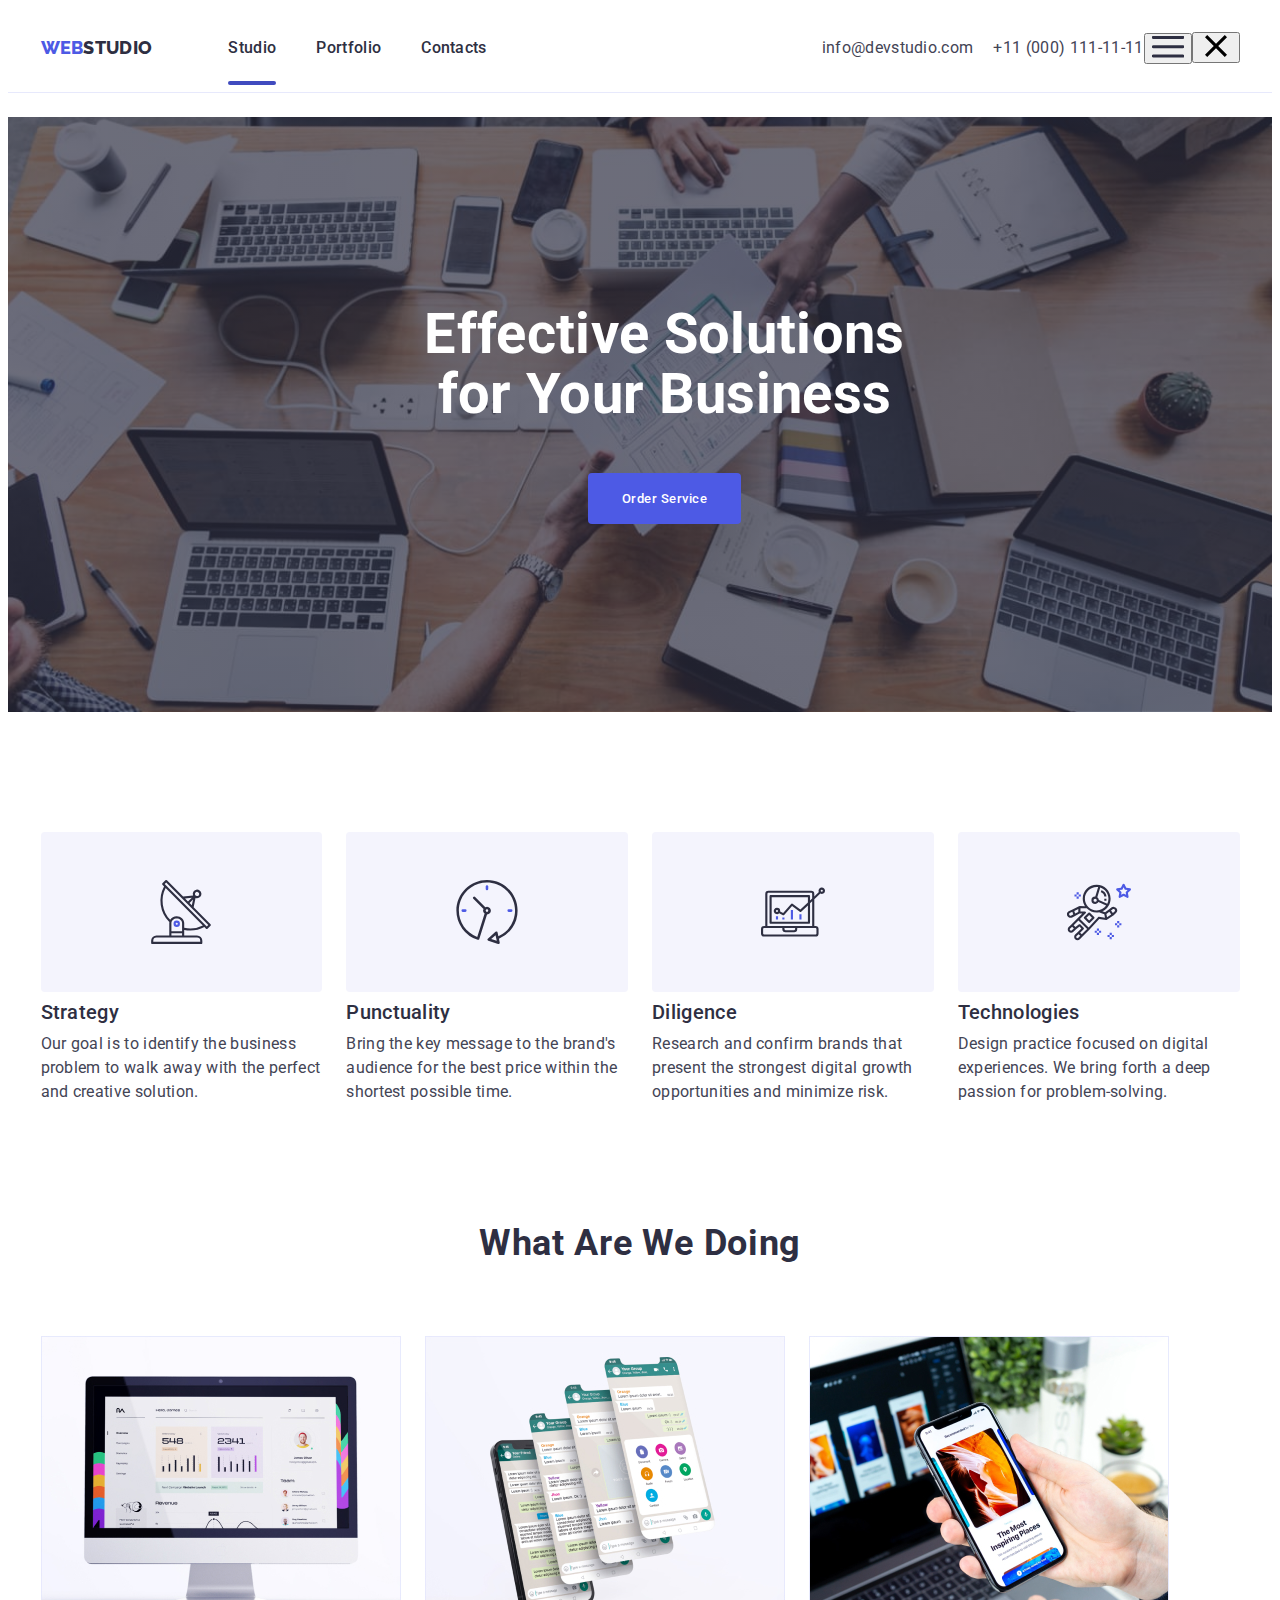
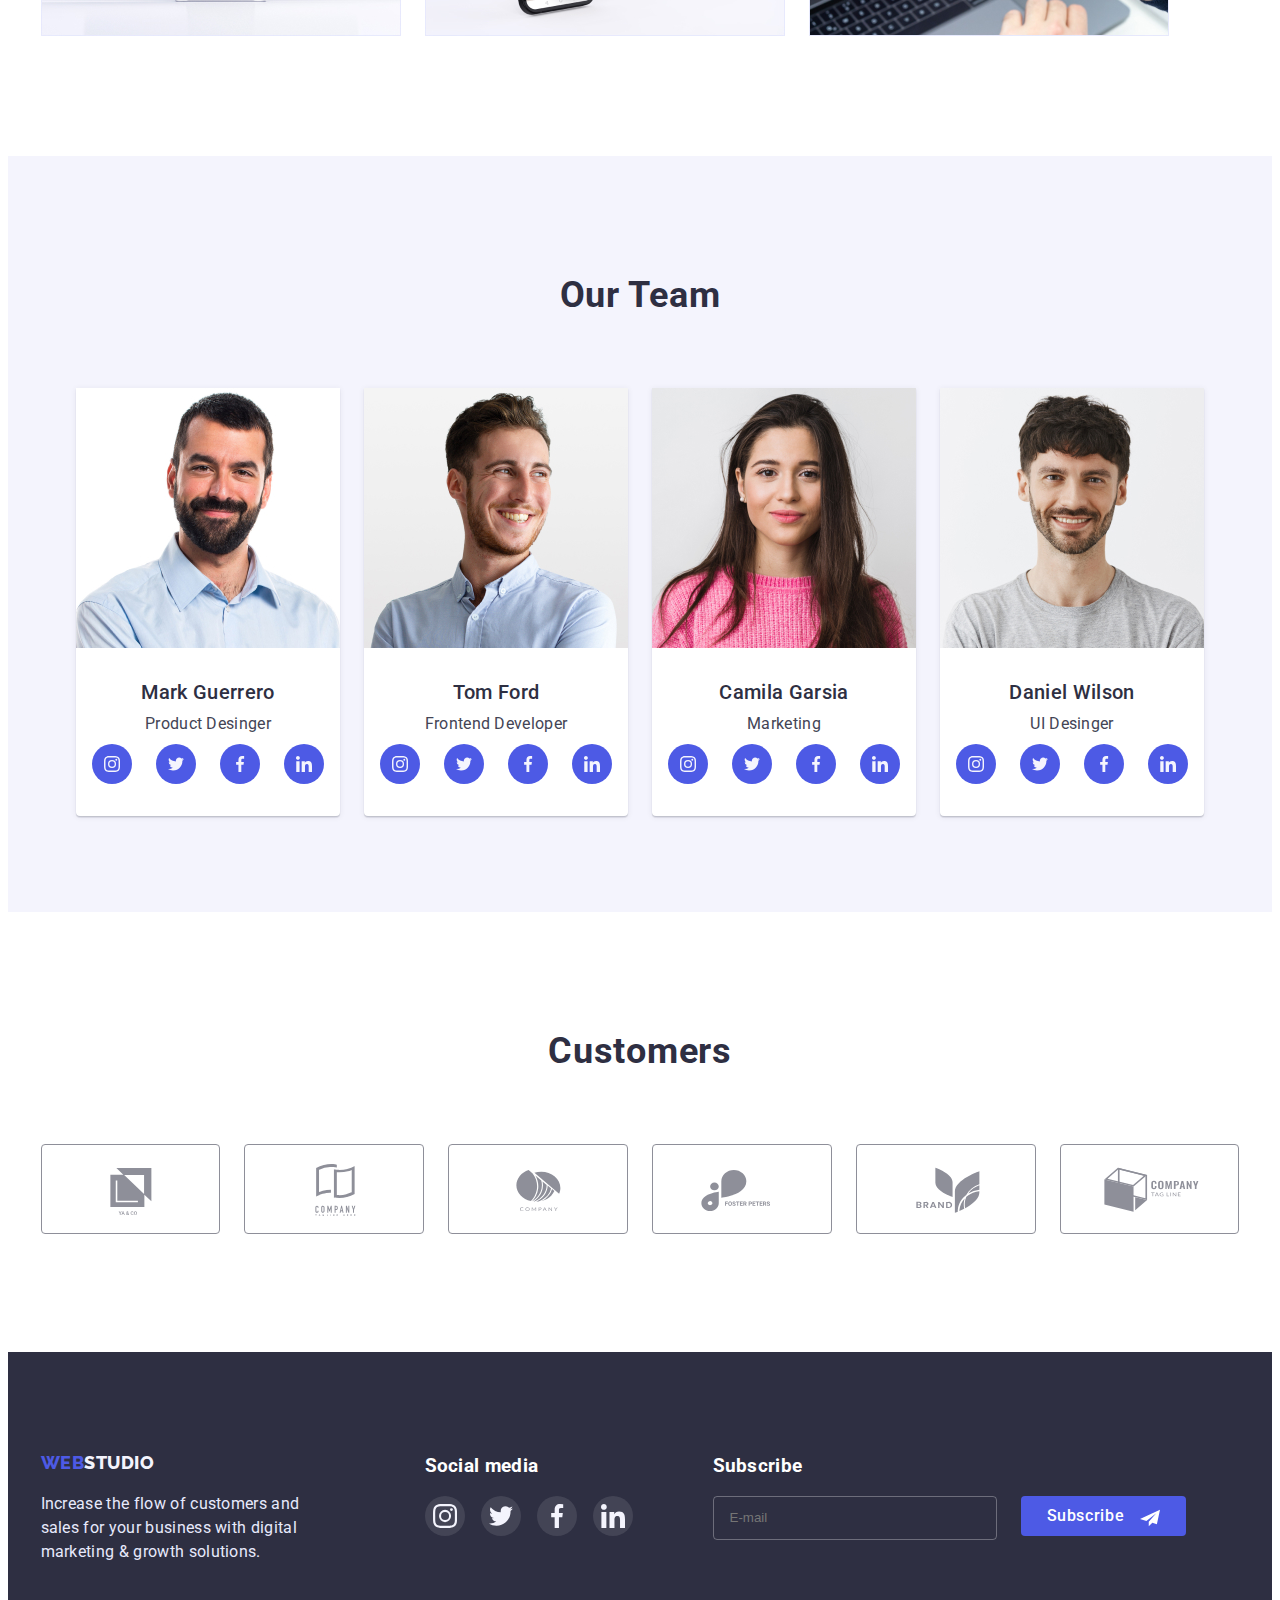
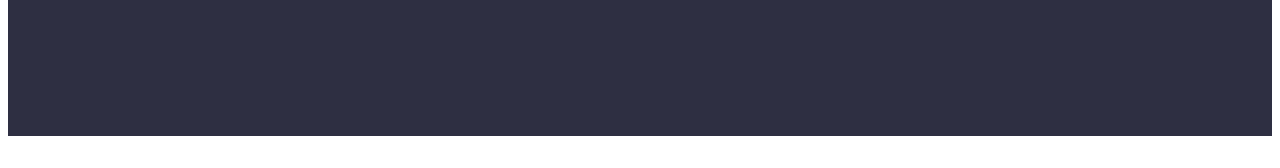
==== commit e333c138: "padding for all section" ====
--- a/index.html
+++ b/index.html
@@ -65,7 +65,7 @@
             >
           </li>
         </ul>
-        <!--  <button type="button" class="menu-open-burger" data-menu-open>
+        <button type="button" class="menu-open-burger" data-menu-open>
           <svg class="burger-icon" width="32" height="22">
             <use href="./images/icons.svg#icon-burger"></use>
           </svg>
@@ -76,7 +76,7 @@
               <use href="./images/icons.svg#icon-close"></use>
             </svg>
           </button>
-        </div> -->
+        </div>
       </div>
     </header>
     -->
--- a/css/style.css
+++ b/css/style.css
@@ -96,7 +96,7 @@
 
 .navigation-item {
     margin-right: 40px;
-    /* margin-left: auto; */
+    margin-left: auto;
 }
 .navigation-item:last-child {
     margin-right: 0;
@@ -116,6 +116,7 @@
 
 .contacts {    
     /* display: flex; */
+    margin-left: auto;
 }
 
 .navigation-contacts{
@@ -207,6 +208,7 @@
 
 .tehnology {
     padding-top: 96px;
+    padding-bottom: 96px;
 }
 
 .tehhology-maintext {
@@ -243,7 +245,7 @@
 /* section work*/
 
 .work {
-    padding-top: 120px;
+    /* padding-top: 120px; */
     padding-bottom: 120px;
     /*padding-top: 100px;
     padding-bottom: 100px;*/
@@ -289,8 +291,6 @@
 }
 
 .about-item {
-    /* margin-right: 24px;  */
-    margin-bottom: 72px;
     background:var(--main-color);
     text-align: center;
     border-radius: 0px 0px 4px 4px;
@@ -389,7 +389,7 @@
     border-top-color: transparent;
 }
 .app-item {
-    
+     /* width: calc((100% - 2*24px) / 3); */
     width: 360px;
     /* margin-right: 24px; */
     margin-bottom: 48px ;
@@ -988,6 +988,7 @@
 .subckribe-form {
     /* display: flex; */
     /* gap: 24px; */
+   
 }
 
 .subscribe-text {
@@ -1023,7 +1024,7 @@
 }
 
 .subscribe-buttom {
-    display: block;
+   display: block;
     position: relative;
     font-family: inherit;
     font-weight: 500;
@@ -1044,7 +1045,7 @@
     padding-bottom: 8px;
     padding-left: 24px;
     padding-right: 64px;
-
+    
     transition: background-color 250ms cubic-bezier(0.4, 0, 0.2, 1);
 }
 
@@ -1059,6 +1060,18 @@
     right: 24px;
     translate: 0 -50%;
 }
+
+/*mobile menu*/
+.menu-open-burger{
+
+}
+.mob-menu {
+
+}
+.menu-close {
+
+}
+
 /*Адаптивная верстка*/
 
 /* @media screen and (min-device-pixel-ratio: 2) and (min-widht: 1200px),
@@ -1087,28 +1100,21 @@
      .navigation-list {
         display: none;
     }
-    
     .contacts {
         display: none;
     }
 
     /*hero*/
-    .hero-main {
-        padding-bottom: 112px;
-    }
+    
     /*tehnology*/
-    .tehnology {
-        padding-bottom: 96px;
-    }
-    .tehnology-list {
-            display: grid;
-            gap: 72px;
-        }
-    
+   
     .tehnology-item {
-            /* padding-bottom: 72px;
-             */
-        }
+        margin-bottom: 72px;
+    }
+    .tehnology-item:last-child{
+        margin-bottom: 0px;
+    }
+    
    
     /*customers*/
     
@@ -1120,15 +1126,20 @@
 
     }
     .customers-item {
-        flex-basis: calc((100% - 16px)/2);
+        flex-basis: calc((100% - 16px) / 2);
+    }
+    /*about*/
+    .about-item {
+        margin-bottom: 72px;
     }
 
     /*subskribe*/
     .subscribe-buttom {
         margin-top: 16px;
     }
-
-    
+    .subskribe {
+        margin-top: 72px;
+    }
     /*PORTFOLIO*/
     .portfolio-navigation{
         padding-bottom: 48px;
@@ -1147,16 +1158,16 @@
         padding-right: 34px;
     }
     .container {
-        width: 420px;
+        width: 428px;
         /*width: 100%;
         margin:0 auto;*/
     }
     /*our team*/
+
     /*tehnology*/
     .tehnology {
         padding-bottom: 96px;
     }
-    
     
     /*customers*/ 
     .customers {
@@ -1165,35 +1176,18 @@
     
     .customers-item {
         display: flex;
-        width: 168px; 
-    }
-    /* .customers-item:nth-child(-2n) {
-            margin-right: 24px;
-    } */
-    /* .customers-item:nth-child(2n+2) {
-            margin-right: 0;
-        } */
-    /* .customers-item:nth-child(5) {
-            margin-bottom: 0;
-        }
-    .customers-item:nth-child(6) {
-             margin-bottom: 0;
-        } */
+    }
+   
     /* FOOTER*/
 
     /*subskribe*/
-    .subscribe {
-        margin-top: 72px;
-    }
+    
     /*Portfolio*/
     .portfolio-navigation {
         padding-top: 48px;
         padding-bottom: 48px;
     }
-    /* .app-item:last-child{
-        margin-bottom: 0px;
-    }
-     */
+    
 }
 
 @media screen and (min-width:768px) {
@@ -1221,12 +1215,14 @@
         padding-right: 121px;
     }
     /*tehnology*/
-
+    .tehnology{
+        padding-bottom: 96px ;
+    }
     .tehnology-list {
-             display: flex;
-             flex-wrap: wrap;
-             gap: 24px;
-             row-gap: 72px;
+    display: flex;
+    flex-wrap: wrap;
+    gap: 24px;
+    row-gap: 72px;
          }
     
          .tehnology-item {
@@ -1242,8 +1238,8 @@
     /*our team*/
     .about-list {
         display: flex;
-        margin-bottom: 0;
-        margin-right: 0;
+        /* margin-bottom: 0;
+        margin-right: 0; */
         column-gap: 24px;
         row-gap: 64px;
         flex-wrap: wrap;
@@ -1270,14 +1266,14 @@
         display: flex;
     }
     .customers-list {
-        display: flex;
+        /* display: flex; */
         flex-wrap: wrap;
         justify-content: center;
         gap: 72px 24px;
     }
-    /* .customers-item {
-        flex-basis: calc((100% - 64px)/3);
-    } */
+    .customers-item {
+        flex-basis: calc((100% - 48px) / 3);
+    }
    /*footer*/
    .footersec {
        display: flex; 
@@ -1370,7 +1366,7 @@
     /*our team*/
     .about {
         padding-top: 120px;
-        padding-bottom: 120px;
+        
     }
 
     /*customers*/
@@ -1379,18 +1375,12 @@
         padding-top: 120px;
     }
     .customers-item {
-        width: 168px;
-        margin-right: 0;
+       flex-basis: calc((100% - 120px) / 6); 
     } 
-     /* .customers-item:nth-child(2n+2) {
-        margin-right: 0;
-    } */
     .customers-list {
-       gap: 24px;
+       /* gap: 24px; */
     } 
-    /* .customers-item {
-        flex-basis: calc((100% - 64px)/6);
-         } */
+   
     /* FOOTER*/
     .footersec {
         display: flex;
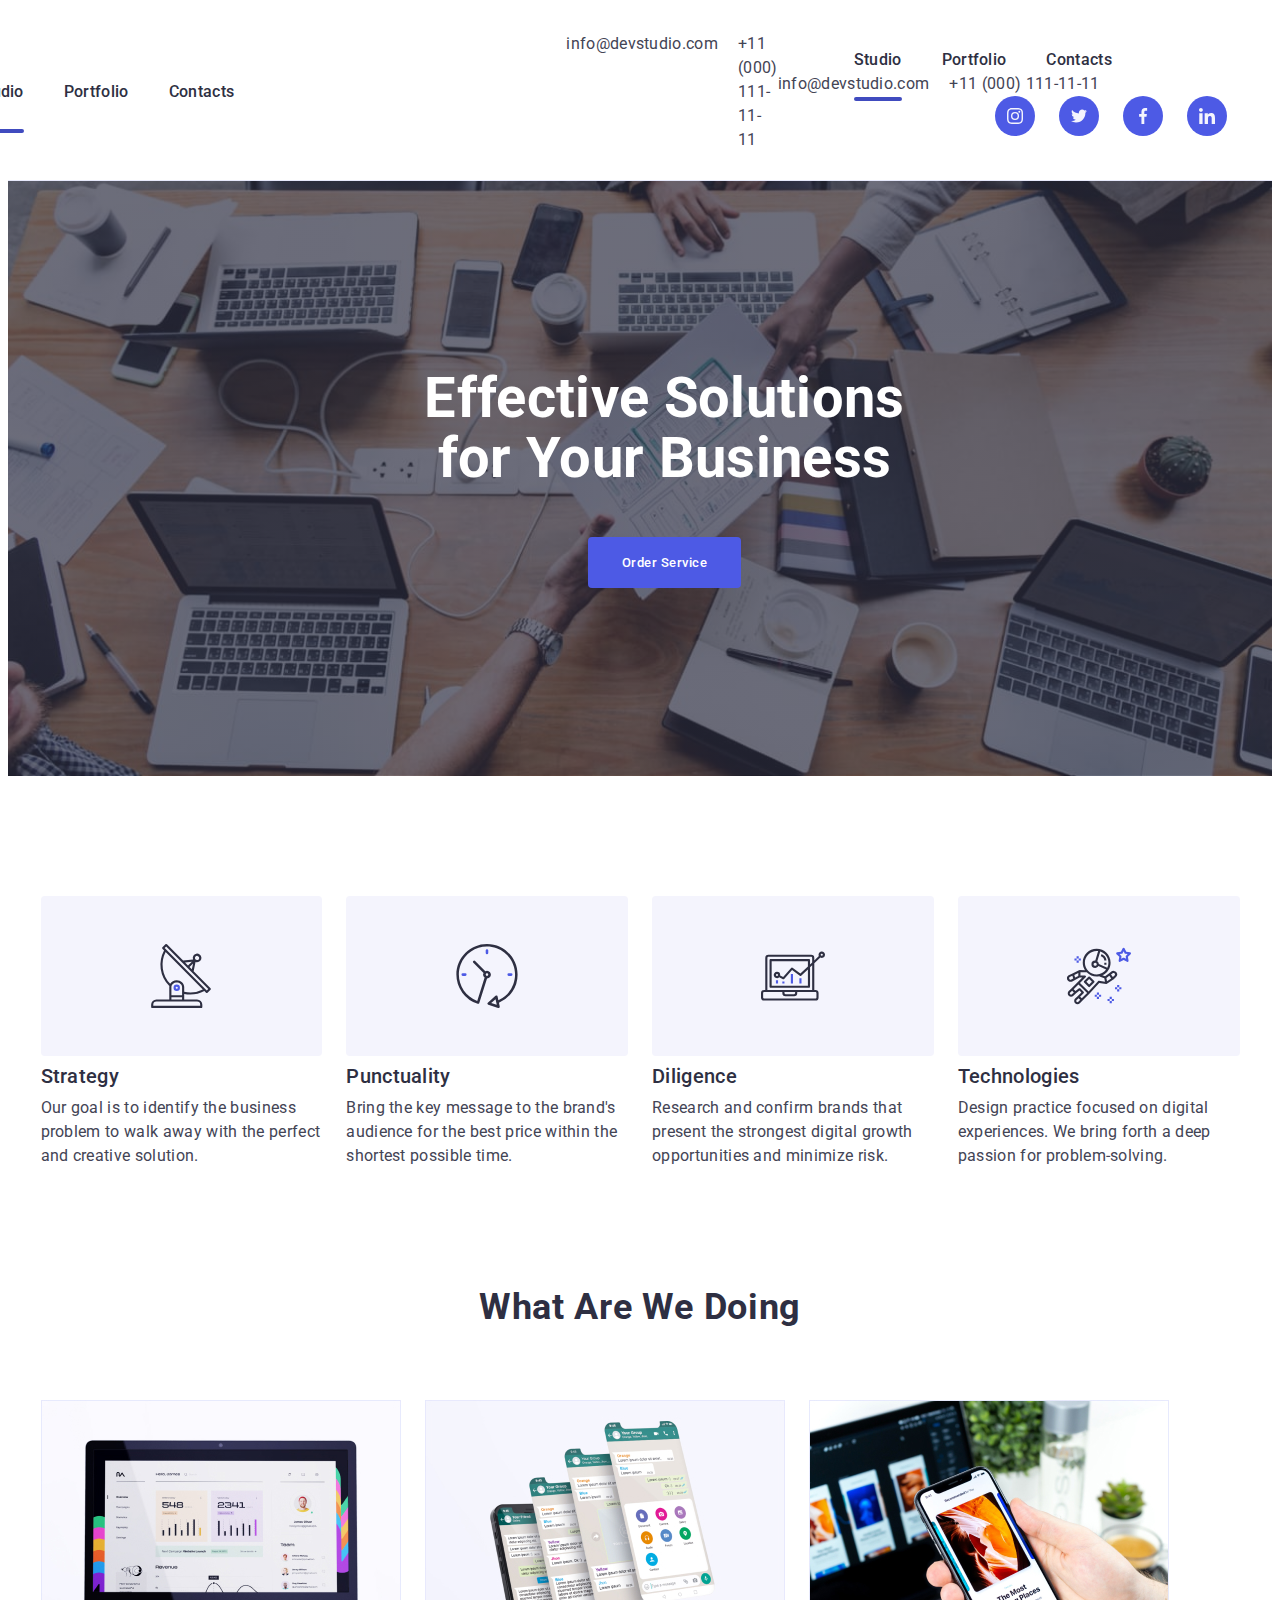
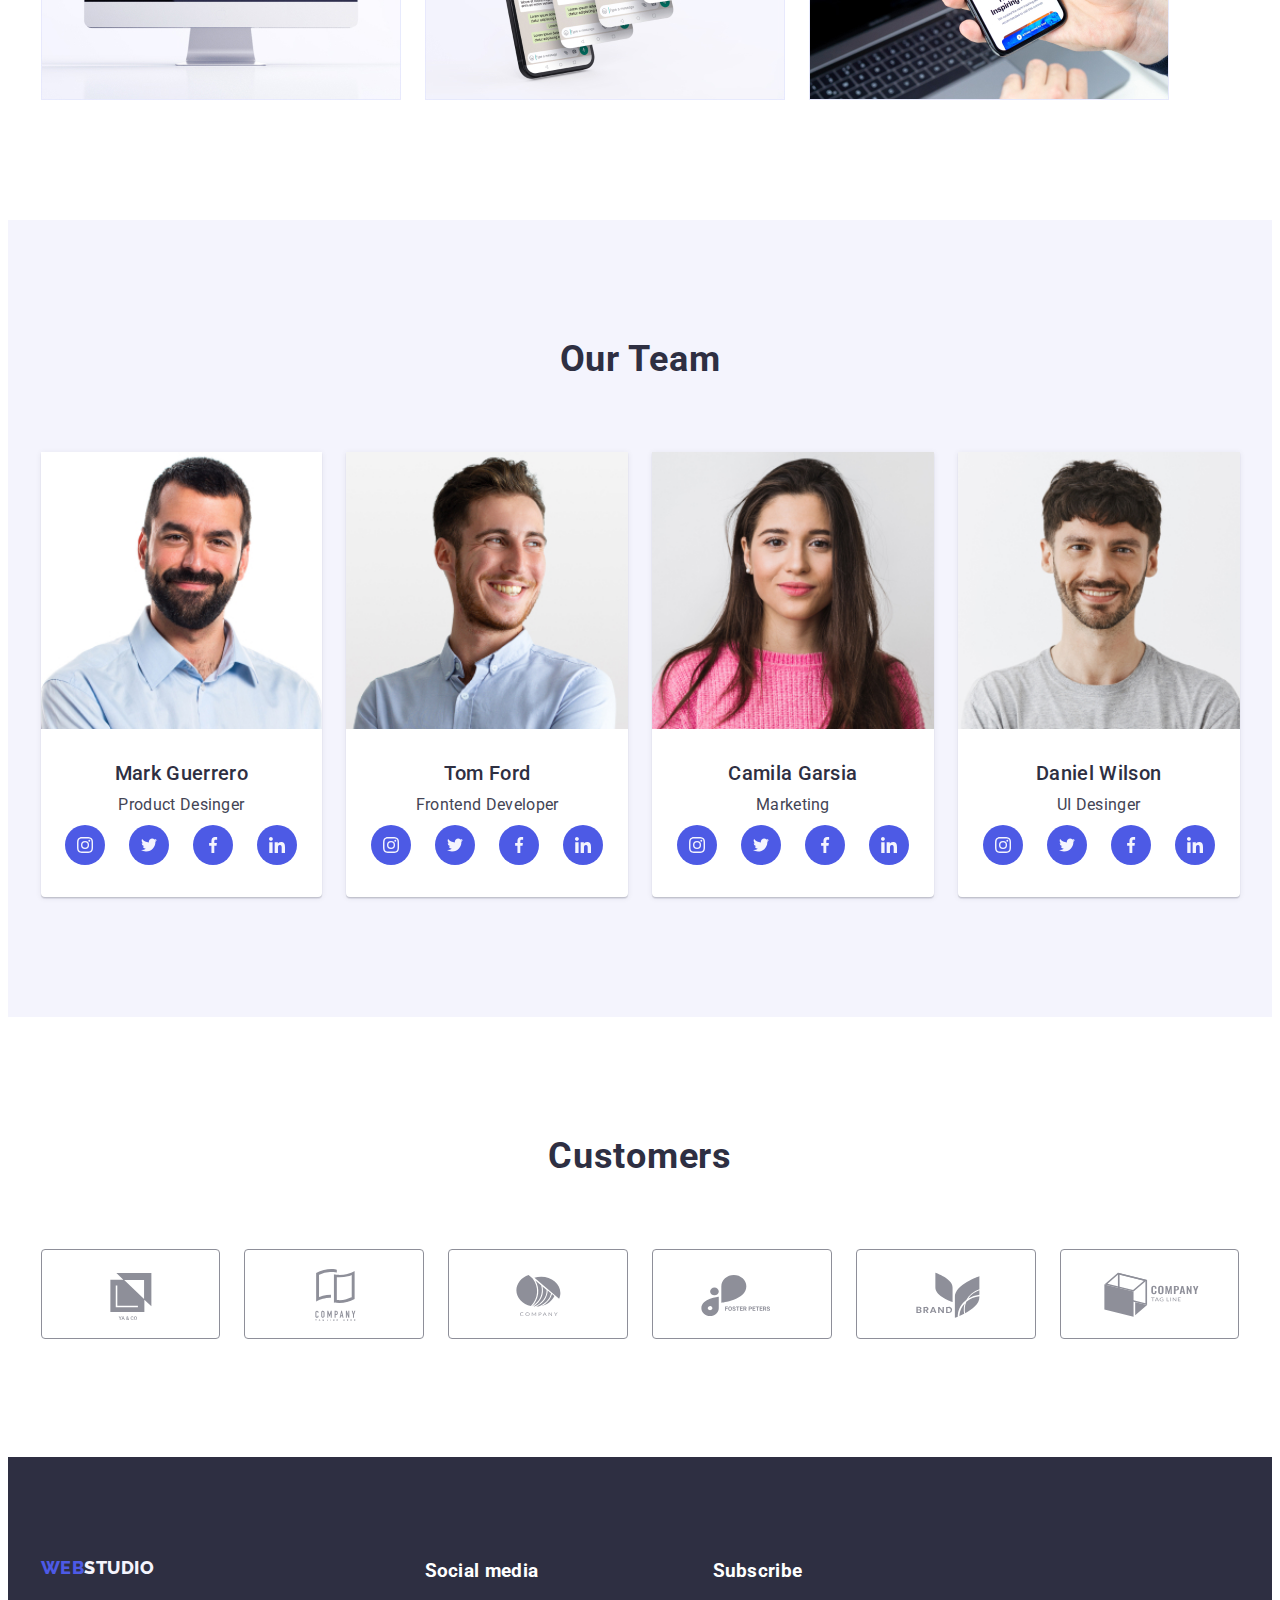
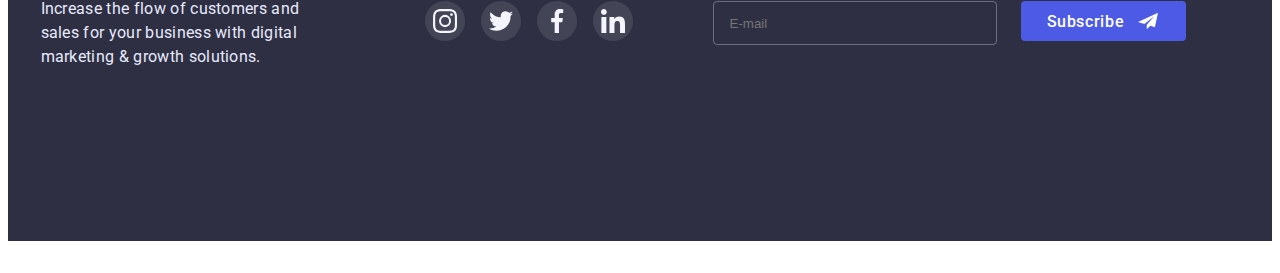
==== commit 4aae4947: "Add container customers and about" ====
--- a/index.html
+++ b/index.html
@@ -65,21 +65,83 @@
             >
           </li>
         </ul>
+        <div class="burger">
+           <ul class="navigation-list list">
+            <li class="navigation-item">
+              <a href="./index.html" class="navigation-link link current"
+                >Studio</a
+              >
+            </li>
+            <li class="navigation-item">
+              <a href="./portfolio.html" class="navigation-link link"
+                >Portfolio</a
+              >
+            </li>
+            <li class="navigation-item">
+              <a href="" class="navigation-link link">Contacts</a>
+            </li>
+          </ul>
+        </nav>
+         <ul class="contacts list">
+          <li class="navigation-contacts">
+            <a href="mailto:info@devstudio.com" class="contact-adress link"
+              >info@devstudio.com</a
+            >
+          </li>
+          <li class="navigation-contacts">
+            <a href="tel:+11000111-11-11" class="contact-adress link"
+              >+11 (000) 111-11-11</a
+            >
+          </li>
+        </ul>
+        <ul class="teamsoc-list list">
+          <li class="teamsoc-item">
+                    <a href="" class="teamsoc-link link">
+                      <svg class="teamsoc-icon" width="16" height="16">
+                        <use href="./images/icons.svg#icon-instagram"></use>
+                      </svg>
+                    </a>
+                  </li>
+                  <li class="teamsoc-item">
+                    <a href="" class="teamsoc-link link">
+                      <svg class="teamsoc-icon" width="16" height="16">
+                        <use href="./images/icons.svg#icon-twitter"></use>
+                      </svg>
+                    </a>
+                  </li>
+                  <li class="teamsoc-item">
+                    <a href="" class="teamsoc-link link">
+                      <svg class="teamsoc-icon" width="16" height="16">
+                        <use href="./images/icons.svg#icon-facebook"></use>
+                      </svg>
+                    </a>
+                  </li>
+                  <li class="teamsoc-item">
+                    <a href="" class="teamsoc-link link">
+                      <svg class="teamsoc-icon" width="16" height="16">
+                        <use href="./images/icons.svg#icon-linkedin"></use>
+                      </svg>
+                    </a>
+                  </li>
+                </ul>
+         
+        </div>
         <button type="button" class="menu-open-burger" data-menu-open>
           <svg class="burger-icon" width="32" height="22">
             <use href="./images/icons.svg#icon-burger"></use>
           </svg>
         </button>
-        <div class="mob-menu">
+
+        <!-- <div class="mob-menu">
           <button class="menu-close" data-menu-close>
             <svg class="menu-close-icon" width="32" height="22">
               <use href="./images/icons.svg#icon-close"></use>
             </svg>
           </button>
-        </div>
+        </div> -->
       </div>
     </header>
-    -->
+
     <main class="hero">
       <!-- Головна-->
 
@@ -440,11 +502,12 @@
               class="subscribe-input"
             />
             <span class="subscribe-icon-sp">
-              <button type="submit" class="subscribe-buttom">Subscribe</button>
-
-              <svg class="subscribe-icon" width="24" height="20">
-                <use href="./images/icons.svg#icon-telegram"></use>
-              </svg>
+              <button type="submit" class="subscribe-buttom">
+                Subscribe
+                <svg class="subscribe-icon" width="24" height="20">
+                  <use href="./images/icons.svg#icon-telegram"></use>
+                </svg>
+              </button>
             </span>
           </form>
         </div>
--- a/css/style.css
+++ b/css/style.css
@@ -72,6 +72,7 @@
 }
 .navigation {
     display: flex; 
+    justify-content: space-between;
  }
 
 .logo-first, .logo-second {
@@ -103,6 +104,7 @@
 }
 .navigation-link {
     display: block;
+    
     font-weight: 500;
     color:var(--maintext-color);
     position: relative;
@@ -277,8 +279,8 @@
 
 .about {
     background: var(--lightgray-color);
-     padding-bottom: 96px;
     padding-top: 96px;
+    padding-bottom: 128px;
 }
 
 .about-maintext {
@@ -524,13 +526,16 @@
   }
   .teamsoc-item {
     height: 40px;
+    
     width: 40px;
+    /* width: calc((100% - 96px) / 4); */
   }
   /*.teamsoc-item:last-child {
     margin-right: 0;*/
   
   .teamsoc-link {
     display: flex;
+    
     width: 100%;
     height: 100%;
     background-color: var(--violet-color);
@@ -757,16 +762,17 @@
 }
 /* scale(0)*/
 /* елемент відповідає за полоску під навігацією*/
-.current::after
+.current::before
  {
     position: absolute;
     content: '';
+    bottom: 0;
     background: var(--btn-navigation);
     border-radius: 2px;
     width: 100%;
     height: 4px;
-    top: 45px;
-    left: 0;
+    top: 49px;
+    left: 0; 
 }
 
 .app-wrap {
@@ -1115,7 +1121,6 @@
         margin-bottom: 0px;
     }
     
-   
     /*customers*/
     
     .customers-list {
@@ -1123,7 +1128,6 @@
         flex-wrap: wrap;
         justify-content: space-between;
         gap: 72px 16px;
-
     }
     .customers-item {
         flex-basis: calc((100% - 16px) / 2);
@@ -1132,6 +1136,9 @@
     .about-item {
         margin-bottom: 72px;
     }
+    .about-item:last-child {
+        margin-bottom: 0px;
+    }
 
     /*subskribe*/
     .subscribe-buttom {
@@ -1150,20 +1157,22 @@
 }
 
 @media screen and (min-width:480px) {
-
+    .container {
+        width: 428px;
+        /*width: 100%;
+        margin:0 auto;*/
+    }
     /*hero*/
     .hero-text {
         font-size: 36px;
         padding-left: 36px;
         padding-right: 34px;
     }
-    .container {
-        width: 428px;
-        /*width: 100%;
-        margin:0 auto;*/
-    }
+   
     /*our team*/
-
+    .about > .container {
+        width: 294px;
+    }
     /*tehnology*/
     .tehnology {
         padding-bottom: 96px;
@@ -1194,6 +1203,7 @@
     .container {
         width: 768px;
     }
+
     /*header*/
     .header {
         padding-bottom: 10px;
@@ -1202,6 +1212,9 @@
     .navigation-list {
         margin-left: 123px;
         margin-right: 118px;
+    }
+    .current::before {
+        top: 37px;
     }
     /*hero*/
     .hero-main {
@@ -1219,27 +1232,34 @@
         padding-bottom: 96px ;
     }
     .tehnology-list {
-    display: flex;
-    flex-wrap: wrap;
-    gap: 24px;
-    row-gap: 72px;
-         }
-    
-         .tehnology-item {
-             width: calc((100% - 2 * 12px) / 2);
-         }
-    
-         .tehnology-text {
-             font-weight: 700;
-             font-size: 36px;
-             text-align: start;
-         }
+        display: flex;
+        flex-wrap: wrap;
+        gap: 24px;
+        row-gap: 72px;
+    }
+    
+    .tehnology-item {
+        width: calc((100% - 2 * 12px) / 2);
+    }
+    
+    .tehnology-text {
+        font-weight: 700;
+        font-size: 36px;
+        text-align: start;
+    }
 
     /*our team*/
+    .about > .container {
+        width: 584px;   
+    }
+    .about {
+        padding-bottom: 104px;
+    }
+    .about-item {
+        width: calc((100% - 24px) / 2);
+    }
     .about-list {
         display: flex;
-        /* margin-bottom: 0;
-        margin-right: 0; */
         column-gap: 24px;
         row-gap: 64px;
         flex-wrap: wrap;
@@ -1262,11 +1282,13 @@
         margin-bottom: 72px;
     }
     /*customers*/
+    .customers > .container {
+        width: 584px;
+    }
     .customers {
         display: flex;
     }
     .customers-list {
-        /* display: flex; */
         flex-wrap: wrap;
         justify-content: center;
         gap: 72px 24px;
@@ -1285,16 +1307,17 @@
        text-align: start;
    }
 
-                /*subskribe*/
+    /*subskribe*/
     .subckribe-form {
         display: flex; 
-       gap: 24px; 
+        gap: 24px; 
        
     }
     .subscribe-input {
-       width: 264px; }
+       width: 264px; 
+    }
        
-      /* portfolio*/
+    /* portfolio*/
     .portfolio-navigation {
         padding-top: 64px;
         padding-bottom: 96px;
@@ -1302,7 +1325,7 @@
     .app-list {
         justify-content: space-between;
         flex-wrap: wrap;
-     }
+    }
     .app-item {
         width: 356px; 
     }
@@ -1314,6 +1337,9 @@
         width: 1199px;
     }
     /*header*/
+     .header {
+        padding-bottom: 28px;
+    }
     .contacts {
         display: flex;
     }
@@ -1325,10 +1351,11 @@
         margin-left: 76px;
         margin-right: 332px;
     }
-    
-    .header {
-        padding-bottom: 28px;
-    }
+    .current::before {
+        top: 49px;
+    }
+    
+   
     /*hero*/
     .hero-main {
         text-align: center;
@@ -1354,10 +1381,6 @@
         width: calc((100% - 6 * 12px) / 4);
     }
     
-    .tehnology-item:last-child {
-        margin-right: 0;
-    }
-    
     .tehnology-text {
         font-weight: 500;
         font-size: 20px;
@@ -1366,10 +1389,21 @@
     /*our team*/
     .about {
         padding-top: 120px;
+        padding-bottom: 120px;
         
     }
+    .about > .container {
+        width: 1199px;
+    }
+    
+    .about-item {
+        width: calc((100% - 72px) / 4);
+    }
 
     /*customers*/
+    .customers >.container {
+        width: 1199px;
+    }
     .customers {
         padding-bottom: 120px;
         padding-top: 120px;
@@ -1377,10 +1411,7 @@
     .customers-item {
        flex-basis: calc((100% - 120px) / 6); 
     } 
-    .customers-list {
-       /* gap: 24px; */
-    } 
-   
+    
     /* FOOTER*/
     .footersec {
         display: flex;
@@ -1404,8 +1435,8 @@
         padding-top: 72px;
         padding-bottom: 120px;
     }
-    .app-item {/*{flex-basis: calc((100% - 2*24px)/3);  */
-    width: 360px;
+    .app-item {
+        width: 360px;
     }
 
  }
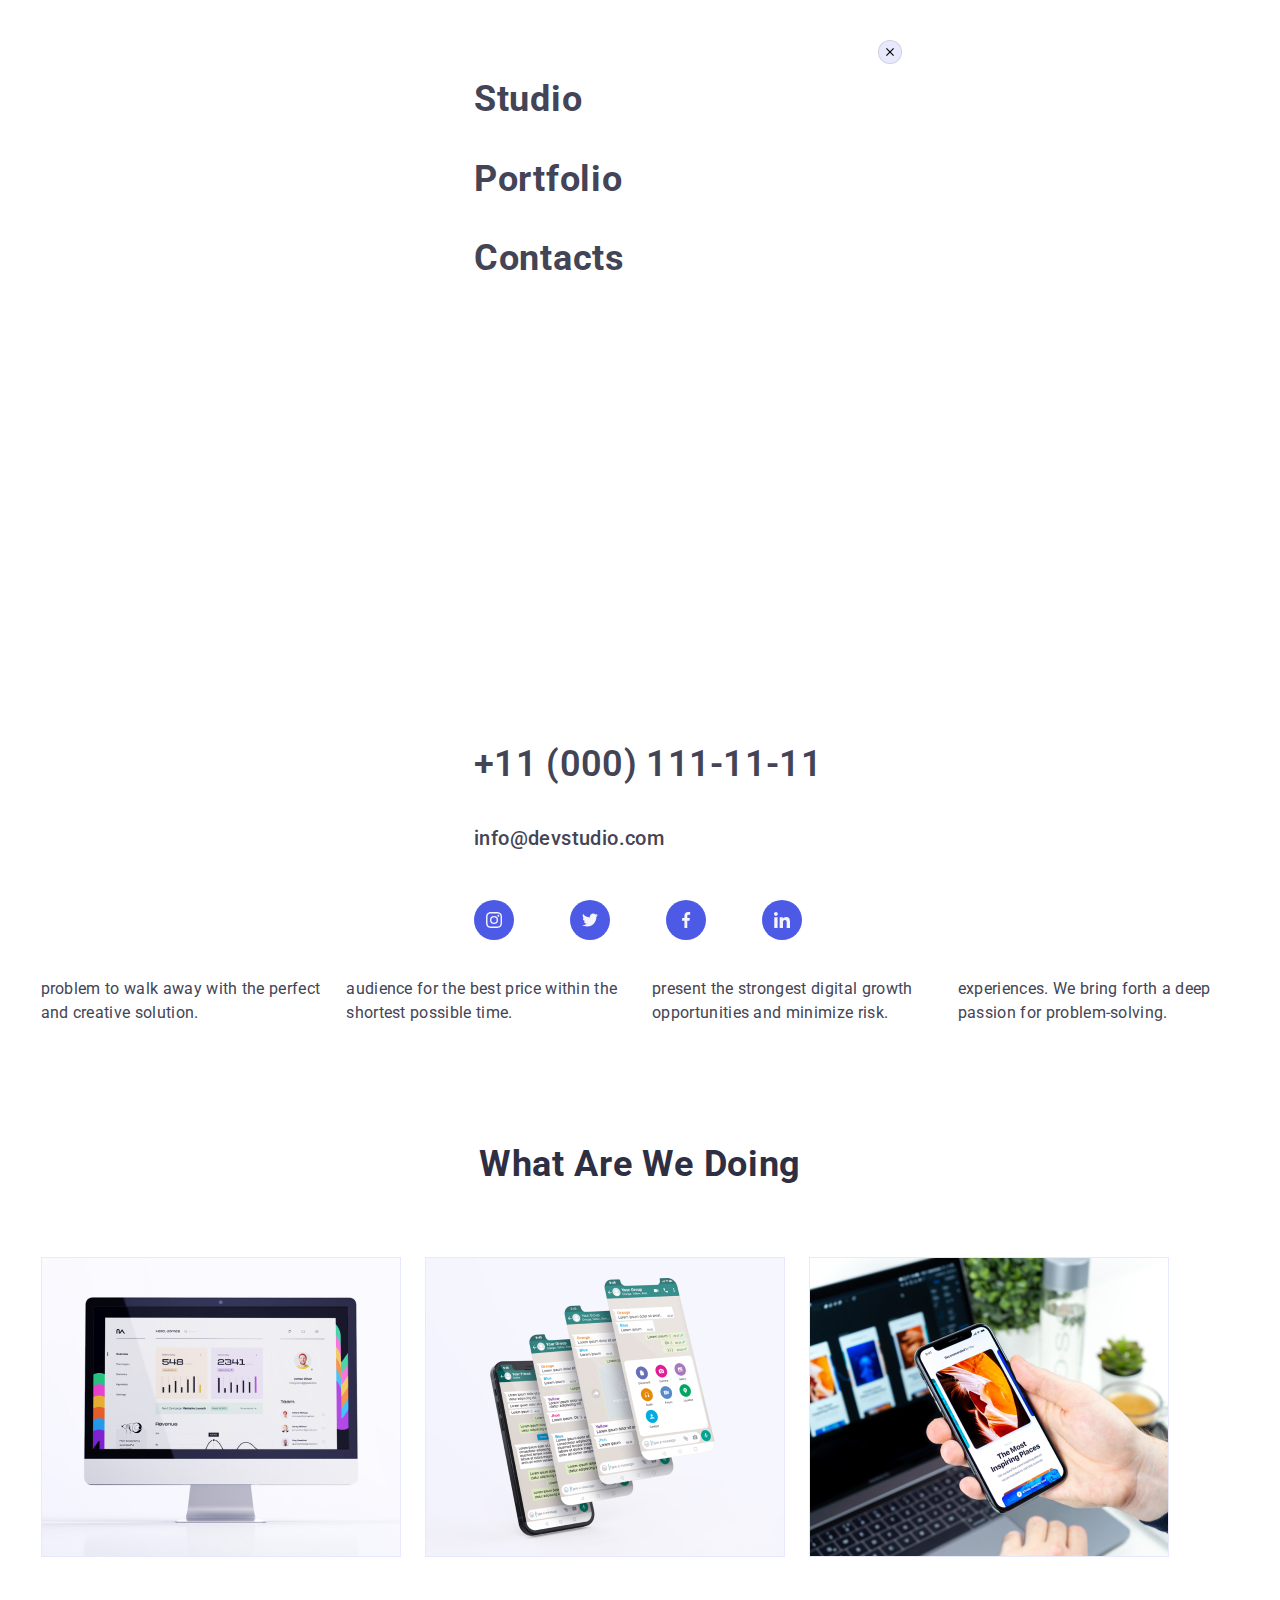
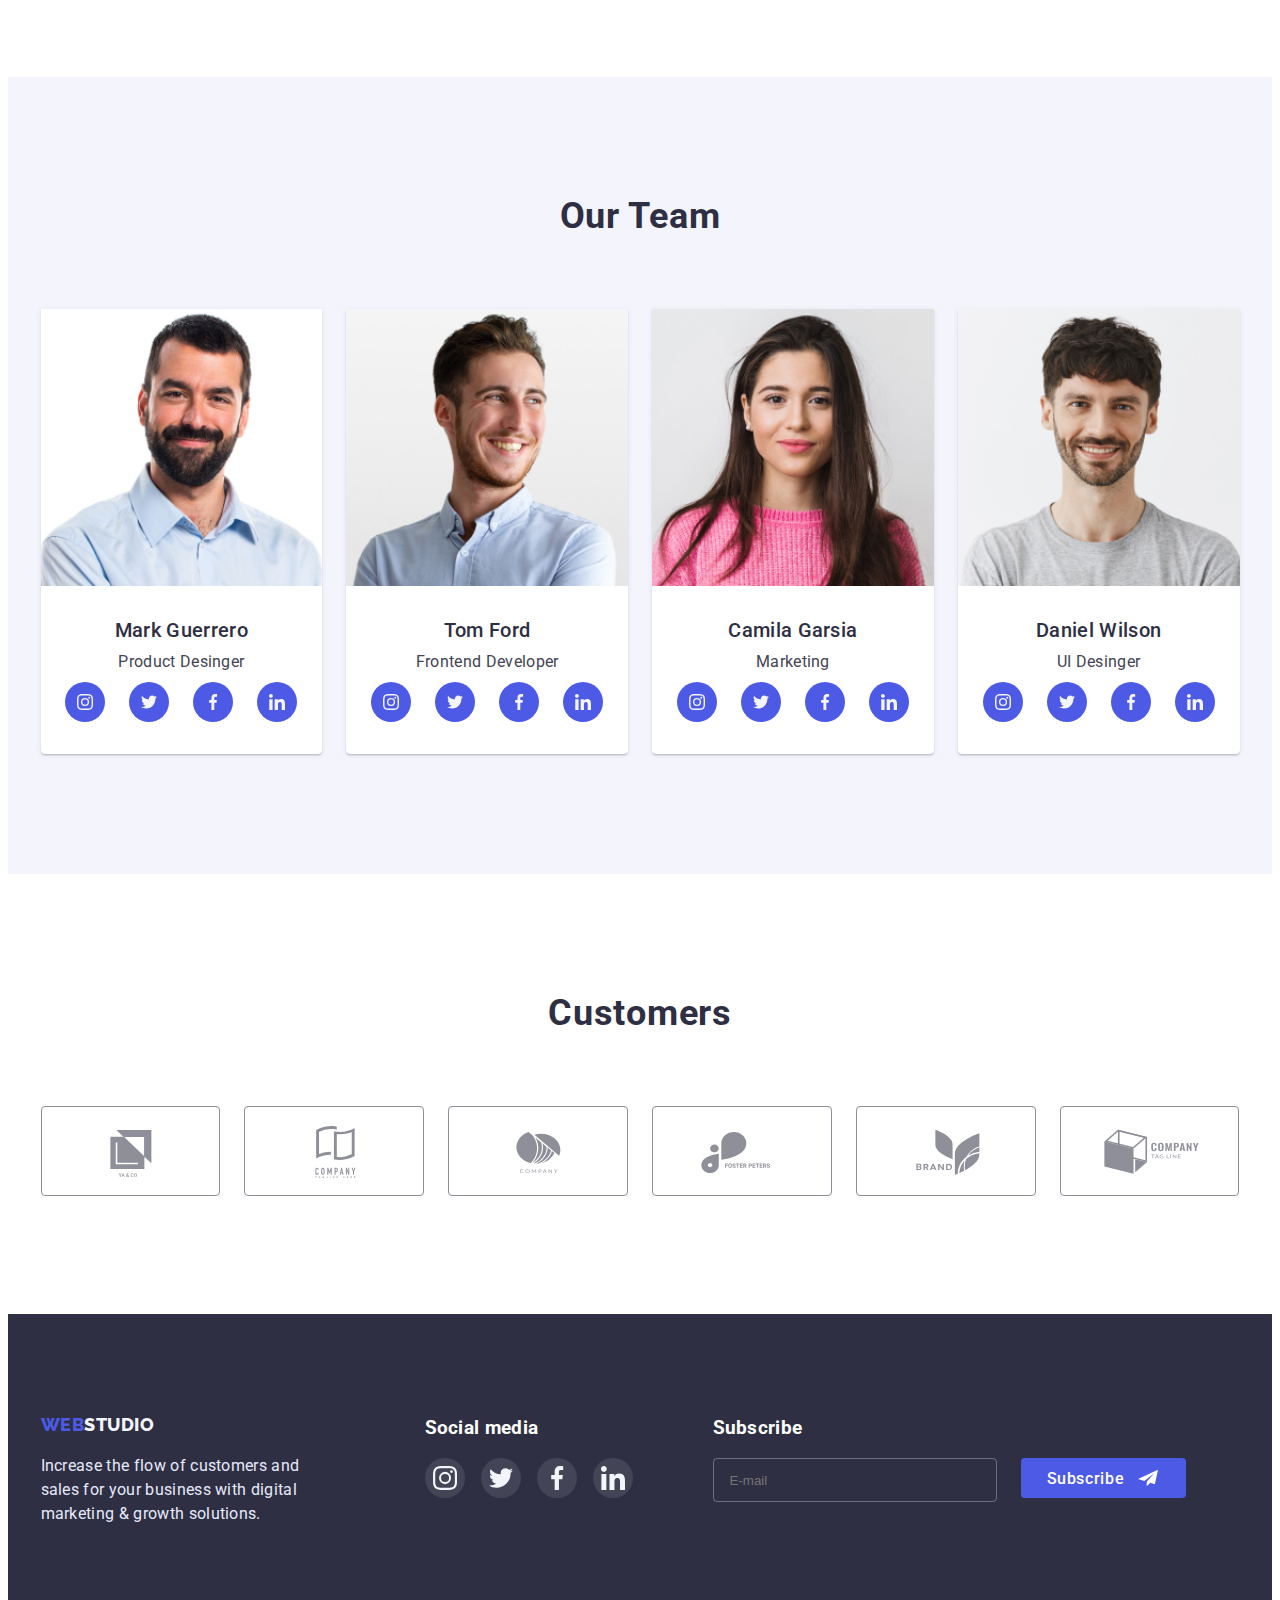
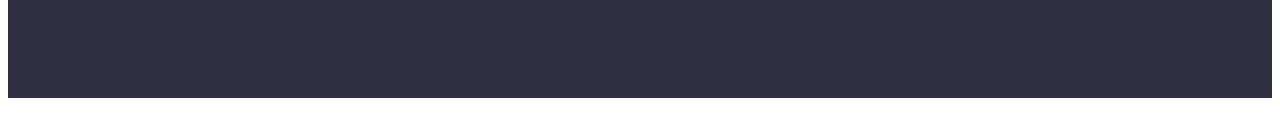
==== commit e52339d2: "modal burger menu" ====
--- a/index.html
+++ b/index.html
@@ -19,9 +19,9 @@
       referrerpolicy="no-referrer"
     />
     <link rel="stylesheet" href="./css/style.css" />
-    <link rel="stylesheet" href="./css/mobile.css" />
+   <!--  <link rel="stylesheet" href="./css/mobile.css" />
     <link rel="stylesheet" href="./css/tablet.css" />
-    <link rel="stylesheet" href="./css/desc-top.css" />
+    <link rel="stylesheet" href="./css/desctop.css" /> -->
     <link
       rel="stylesheet"
       href="https://cdnjs.cloudflare.com/ajax/libs/animate.css/4.1.1/animate.min.css"
@@ -29,7 +29,7 @@
     <link href="https://unpkg.com/aos@2.3.1/dist/aos.css" rel="stylesheet" />
   </head>
   <body>
-    <header class="header">
+    <!-- <header class="header">
       <div class="container main-nav">
         <nav class="navigation">
           <a href="./index.html" class="logo-first link">
@@ -64,81 +64,88 @@
               >+11 (000) 111-11-11</a
             >
           </li>
-        </ul>
+        </ul> -->
+
         <div class="burger">
-           <ul class="navigation-list list">
-            <li class="navigation-item">
-              <a href="./index.html" class="navigation-link link current"
-                >Studio</a
-              >
-            </li>
-            <li class="navigation-item">
-              <a href="./portfolio.html" class="navigation-link link"
-                >Portfolio</a
-              >
-            </li>
-            <li class="navigation-item">
-              <a href="" class="navigation-link link">Contacts</a>
-            </li>
-          </ul>
-        </nav>
-         <ul class="contacts list">
-          <li class="navigation-contacts">
-            <a href="mailto:info@devstudio.com" class="contact-adress link"
-              >info@devstudio.com</a
-            >
-          </li>
-          <li class="navigation-contacts">
-            <a href="tel:+11000111-11-11" class="contact-adress link"
-              >+11 (000) 111-11-11</a
-            >
-          </li>
-        </ul>
-        <ul class="teamsoc-list list">
-          <li class="teamsoc-item">
-                    <a href="" class="teamsoc-link link">
-                      <svg class="teamsoc-icon" width="16" height="16">
-                        <use href="./images/icons.svg#icon-instagram"></use>
-                      </svg>
-                    </a>
-                  </li>
-                  <li class="teamsoc-item">
-                    <a href="" class="teamsoc-link link">
-                      <svg class="teamsoc-icon" width="16" height="16">
-                        <use href="./images/icons.svg#icon-twitter"></use>
-                      </svg>
-                    </a>
-                  </li>
-                  <li class="teamsoc-item">
-                    <a href="" class="teamsoc-link link">
-                      <svg class="teamsoc-icon" width="16" height="16">
-                        <use href="./images/icons.svg#icon-facebook"></use>
-                      </svg>
-                    </a>
-                  </li>
-                  <li class="teamsoc-item">
-                    <a href="" class="teamsoc-link link">
-                      <svg class="teamsoc-icon" width="16" height="16">
-                        <use href="./images/icons.svg#icon-linkedin"></use>
-                      </svg>
-                    </a>
-                  </li>
-                </ul>
-         
-        </div>
-        <button type="button" class="menu-open-burger" data-menu-open>
-          <svg class="burger-icon" width="32" height="22">
-            <use href="./images/icons.svg#icon-burger"></use>
-          </svg>
-        </button>
-
-        <!-- <div class="mob-menu">
-          <button class="menu-close" data-menu-close>
-            <svg class="menu-close-icon" width="32" height="22">
-              <use href="./images/icons.svg#icon-close"></use>
+          <button type="button" class="menu-open" data-menu-open>
+            <svg class="menu-open-icon" width="32" height="22">
+              <use href="./images/icons.svg#icon-hamburger"></use>
             </svg>
           </button>
-        </div> -->
+        </div>
+
+        <div class="mob-menu">
+          <div class="container-mob">
+          <div class="mob-menu-top">
+            <button class="menu-close" data-menu-close>
+              <svg class="menu-close-icon" width="8" height="8">
+                <use href="./images/icons.svg#icon-close"></use>
+              </svg>
+            </button>
+          <nav class="nav-burger">
+            <ul class="mob-list list">
+              <li class="mob-item">
+                <a href="./index.html" class="mob-link link ">Studio</a>
+              </li>
+              <li class="mob-item">
+                <a href="./portfolio.html" class="mob-link link">Portfolio</a>
+              </li>
+              <li class="mob-item">
+                <a href="" class="mob-link link">Contacts</a>
+              </li>
+            </ul>
+          </nav>
+          
+          </div>
+            
+          <div class="mob-menu-buttom">
+            <ul class="mob-contacts list">
+            <li class="mob-contacts-tel">
+              <a href="tel:+11000111-11-11" class="mob-contact-tel-link link"
+                >+11 (000) 111-11-11</a
+              >
+            </li>
+            <li class="mob-contacts-adress">
+              <a
+                href="mailto:info@devstudio.com"
+                class="mob-contact-adress-link link"
+                >info@devstudio.com</a
+              >
+            </li>
+          </ul>
+          <ul class="mob-soc-list list">
+            <li class="mob-soc-item">
+              <a href="" class="mob-soc-link link">
+                <svg class="teamsoc-icon" width="16" height="16">
+                  <use href="./images/icons.svg#icon-instagram"></use>
+                </svg>
+              </a>
+            </li>
+            <li class="mob-soc-item">
+              <a href="" class="mob-soc-link link">
+                <svg class="teamsoc-icon" width="16" height="16">
+                  <use href="./images/icons.svg#icon-twitter"></use>
+                </svg>
+              </a>
+            </li>
+            <li class="mob-soc-item">
+              <a href="" class="mob-soc-link link">
+                <svg class="teamsoc-icon" width="16" height="16">
+                  <use href="./images/icons.svg#icon-facebook"></use>
+                </svg>
+              </a>
+            </li>
+            <li class="mob-soc-item">
+              <a href="" class="mob-soc-link link">
+                <svg class="teamsoc-icon" width="16" height="16">
+                  <use href="./images/icons.svg#icon-linkedin"></use>
+                </svg>
+              </a>
+            </li>
+          </ul>
+          </div>
+          
+        </div>
       </div>
     </header>
 
@@ -232,6 +239,10 @@
           <ul class="about-list list">
             <li class="about-item">
               <img
+                srcset="
+                  ./images/prodactmeneger.jpg     1x,
+                  ./images/prodactmenedger-2x.jpg 2x
+                "
                 src="./images/prodactmeneger.jpg"
                 alt="Product Designer"
                 width="264"
@@ -273,6 +284,7 @@
             </li>
             <li class="about-item">
               <img
+                srcset="./images/developer.jpg 1x, ./images/developer-2x.jpg 2x"
                 src="./images/developer.jpg"
                 alt="Frontend Developer"
                 width="264"
@@ -313,7 +325,12 @@
               </div>
             </li>
             <li class="about-item">
-              <img src="./images/marketing.jpg" alt="Marketing" width="264" />
+              <img
+                srcset="./images/marketing.jpg 1x, ./images/marketing-2x.jpg 2x"
+                src="./images/marketing.jpg"
+                alt="Marketing"
+                width="264"
+              />
 
               <div class="card">
                 <h3 class="about-text">Camila Garsia</h3>
@@ -352,6 +369,10 @@
             </li>
             <li class="about-item">
               <img
+                srcset="
+                  ./images/uidesinger.jpg    1x,
+                  ./images/uidesinger-2x.jpg 2x
+                "
                 src="./images/uidesinger.jpg"
                 alt="UI Designer"
                 width="264"
--- a/css/style.css
+++ b/css/style.css
@@ -435,25 +435,12 @@
     max-width: 1440px;
     margin-right: auto;
     margin-left: auto;
-    
     background-image:var(--linear-gradient),
-     url(../images/people-office.jpg);
+     url(../images/hero-bg-mob-1x.jpg);
     background-color: var(--maintext-color);
     background-repeat: no-repeat;
     background-size: cover;
     background-position:  center;
-}
-
-@media screen and (min-width:768px){
-    .overlay {
-            background-image: var(--linear-gradient),
-                url(../images/people-office.jpg);
-        }
-}
-@media screen and (min-width: 1200px) {
-    .overlay {
-        background-image: var(--linear-gradient),
-            url(../images/people-office.jpg);}
 }
 
 /* в єлементе до  контента. афтер после контенка*/
@@ -1068,16 +1055,144 @@
 }
 
 /*mobile menu*/
-.menu-open-burger{
+
+.burger {
+
+}
+.menu-open {
+    width: 32px;
+    height: 22px;
+    border: none;
+    background-color: transparent;
+}
+.menu-open-icon{
+    stroke: var(--maintext-color);
+}
+.container-mob {
+    max-width: 428px;
+    margin: 0 auto;
+    height: 796px;
 
 }
 .mob-menu {
+    position: fixed;
+    z-index: 1;
+    top: 0;
+    width: 100vw;
+    height: 100vh;
+    background-color: #fff;
+    padding: 40px;
+    overflow: auto;
+
 
 }
 .menu-close {
-
-}
-
+    display: flex;
+    align-items: center;
+    justify-content: center;
+    margin-left: auto;
+    width: 24px;
+    height: 24px;
+    border-radius: 50%;
+    border: 1px solid rgba(0, 0, 0, 0.1);
+    background-color: #E7E9FC;
+    margin-bottom: 16px;
+}
+
+.menu-close-icon {
+   
+}
+.mob-menu > .container-mob {
+    height: 100%;
+    display: flex;
+    flex-direction: column;
+    justify-content: space-between;
+    overflow: auto;
+}
+
+.mob-list {
+    margin-bottom: 60px;
+}
+.mob-item:not(:last-child) {
+   margin-bottom: 40px;
+}
+.mob-link {
+    display: block;
+    font-weight: 700;
+    font-size: 36px;
+    line-height:1.1;
+    letter-spacing: 0.02em;
+    color: #434455;
+    position: relative;
+    transition: color 250ms cubic-bezier(0.4, 0, 0.2, 1);
+}
+.mob-link:hover,
+.mob-link:focus {
+    color: #404BBF;
+}
+.mob-burger-contacts {
+
+}
+.mob-contacts-tel {
+
+}
+.mob-contact-tel-link{
+    display: inline-block;
+    font-weight: 600;
+    font-size: 36px;
+    line-height: 1.1;
+    line-height: 1.2em;
+    color: #434455;
+    margin-bottom:40px ;
+    transition: color 250ms cubic-bezier(0.4, 0, 0.2, 1);
+}
+.mob-contact-tel-link:focus,
+.mob-contact-tel-link:hover {
+    color: #4D5AE5;
+}
+
+
+.mob-contacts {
+    margin-bottom: 48px;
+}
+.mob-contact-adress-link{
+    font-weight: 500;
+    font-size: 20px;
+    line-height: 24px;
+    letter-spacing: 0.02em;
+    color: #434455;
+}
+.mob-contact-adress-link:hover,
+.mob-contact-adress-link:focus {
+    color:#4D5AE5;
+}
+.mob-soc-list {
+    display: flex;
+   
+}
+.mob-soc-item{
+    height: 40px;
+    width: 40px;
+}
+.mob-soc-item:not(:last-child){
+    margin-right: 56px;
+}
+.mob-soc-link {
+    display: flex;
+    width: 100%;
+    height: 100%;
+    background-color: var(--violet-color);
+    background-repeat: no-repeat;
+    background-position: center;
+    border-radius: 50%;
+    justify-content: center;
+    align-items: center;
+    transition: background-color 250ms cubic-bezier(0.4, 0, 0.2, 1);
+}
+.mob-soc-link:hover,
+.mob-soc-link:focus{
+    background: var(--btn-navigation);
+}
 /*Адаптивная верстка*/
 
 /* @media screen and (min-device-pixel-ratio: 2) and (min-widht: 1200px),
@@ -1195,6 +1310,15 @@
     .portfolio-navigation {
         padding-top: 48px;
         padding-bottom: 48px;
+    }
+    /*images*/
+    @media (min-device-pixel-ratio: 2),
+    (min-resolution: 192dpi),
+    (min-resolution: 2dppx) {
+    .overlay {
+        background-image: var(--linear-gradient),
+        url(../images/hero-bg-mob-2x.jpg);
+        }
     }
     
 }
@@ -1329,6 +1453,19 @@
     .app-item {
         width: 356px; 
     }
+    /*image*/
+    .overlay {
+             background-image: var(--linear-gradient),
+                 url(../images/hero-bg-tab-1px.jpg);
+         }
+    @media (min-device-pixel-ratio: 2),
+    (min-resolution: 192dpi),
+    (min-resolution: 2dppx) {
+    .overlay {
+        background-image: var(--linear-gradient),
+        url(../images/hero-bg-tab-2x.jpg);
+        }
+    }
    
 }
 
@@ -1438,6 +1575,21 @@
     .app-item {
         width: 360px;
     }
+    /*image*/
+    .overlay {
+        background-image: var(--linear-gradient),
+        url(../images/hero-bg-desktop-1x.jpg);
+    }
+    @media (min-device-pixel-ratio: 2),
+    (min-resolution: 192dpi),
+    (min-resolution: 2dppx) {
+    .overlay {
+        background-image: var(--linear-gradient),
+        url(../images/hero-bg-decktop-2x.jpg);
+        }
+    }
+
+         
 
  }
  
--- a/css/desctop.css
+++ b/css/desctop.css
@@ -0,0 +1,1211 @@
+.header {
+    padding-top: 24px;
+    padding-bottom: 24px;
+    border-bottom: 1px solid var(--bord-color);
+}
+
+.navigation {
+    display: flex;
+}
+
+.logo-first,
+.logo-second {
+    font-family: 'Raleway';
+    font-style: normal;
+    font-weight: 800;
+    font-size: 18px;
+    line-height: 1.33;
+    display: flex;
+    color: var(--violet-color);
+}
+
+.logo-second {
+    color: var(--maintext-color);
+}
+
+.navigation-list {
+    display: flex;
+    margin-left: 76px;
+    margin-right: 332px;
+}
+
+.navigation-item {
+    margin-right: 40px;
+    margin-left: auto;
+
+
+}
+
+.navigation-item:last-child {
+    margin-right: 0;
+}
+
+.navigation-link {
+    display: block;
+    font-weight: 500;
+    color: var(--maintext-color);
+    position: relative;
+    transition: color 250ms cubic-bezier(0.4, 0, 0.2, 1);
+
+}
+
+.navigation-link:hover,
+.navigation-link:focus {
+    color: var(--btn-navigation);
+}
+
+.contacts {
+    display: flex;
+}
+
+.navigation-contacts {
+
+    display: flex;
+    margin-right: 20px;
+}
+
+.navigation-contacts:last-child {
+    margin-right: 0;
+}
+
+.contact-adress {
+    font-style: normal;
+    font-weight: 400;
+    color: var(--gray-color);
+    transition: color 250ms cubic-bezier(0.4, 0, 0.2, 1);
+}
+
+.contacts-adress:last-child {
+    margin-right: 0;
+}
+
+.contact-adress:hover,
+.contact-adress:focus {
+    color: var(--btn-navigation);
+}
+.menu-open-burger {
+    padding: 0;
+    border: none;
+
+}
+
+/* @media  screen and (min-width: 428px ) {
+    .container {
+        width: 428px;
+        padding-right: 15px;
+        padding-left: 15px;
+       
+    }
+    
+}
+@media screen and (max-width: 767px){
+    .navigation-list {
+        display: none;
+    }
+    .contacts {
+        display:none;
+    } 
+} */
+/* фокус для таба на интерактинвные элементы)*/
+/* Main */
+/* Section hero*/
+/*.hero {}*/
+
+.hero-main {
+    background: var(--maintext-color);
+    text-align: center;
+    padding-top:188px  ;
+    padding-bottom: 188px; 
+
+}
+/* 
+@media screen and (min-width:420px) {
+    .container {
+        width: 420px;
+    }
+
+    .hero-main {
+        padding-top: 120px;
+        padding-left: 56px;
+        padding-right: 54px;
+        padding-bottom: 112px;
+    }
+
+    .hero-text {
+        font-size: 36px;
+    }
+}
+
+@media screen and (min-width: 768px) {
+    .container {
+        width: 768px;
+    }
+
+    .hero-main {
+        padding: 112px 137px;
+    }
+    .hero-text {
+        font-size: 56px;
+    }
+}
+ */
+
+
+.hero-text {
+    font-weight: 700;
+    /*font-size: 56px;*/
+    font-size: 36px;
+    line-height: 1.07;
+
+    margin-top: 0;
+    margin-bottom: 48px;
+    /*padding-right: 317px;
+    padding-left: 317px;*/
+
+    text-align: center;
+    justify-content: center;
+    color: var(--main-color);
+
+}
+
+.hero-buttom {
+    font-family: inherit;
+    font-weight: 500;
+    color: var(--main-color);
+    letter-spacing: 0.04em;
+    display: flex;
+    margin: 0 auto;
+
+    padding: 16px 32px;
+    align-items: center;
+    justify-content: center;
+
+    background-color: var(--violet-color);
+    border-radius: 4px;
+    border-color: transparent;
+    cursor: pointer;
+    /* Анімація бєкграунда кнопки . Задається те, 
+    що ми хочемо анімувати у саму кнопку*/
+
+    transition: background-color 250ms cubic-bezier(0.4, 0, 0.2, 1);
+
+    /*transition-property: background-color;
+    transition-duration: 250ms; 
+    transition-timing-function: cubic-bezier(0.4, 0, 0.2, 1);*/
+
+}
+
+.hero-buttom:hover,
+.hero-buttom:focus {
+    background-color: var(--btn-navigation);
+
+}
+
+/* Section tefnology*/
+
+.tehnology {
+    padding-top: 120px;
+}
+
+.tehhology-maintext {
+    color: hidden;
+}
+
+.tehnology-text,
+.about-text {
+    font-weight: 500;
+    font-size: 20px;
+    line-height: 1.2;
+    color: var(--maintext-color);
+    margin-bottom: 8px;
+}
+
+.tehnology-text {}
+
+.tehnology-paragraph {
+    font-weight: 400;
+    color: var(--gray-color);
+}
+
+.tehnology-list {
+    /* display: flex;*/
+}
+
+.tehnology-item {
+    /*margin-right: 24px; 
+    width: 264px; */
+    padding-top: 72px;
+}
+
+.tehnology-item:last-child {
+    margin-right: 0;
+}
+
+/* @media screen and (min-width:320px) {
+.container {
+        width: 428px;
+    }
+    .tehnology {
+        margin: 0 auto;
+    }
+        
+    .tehnology-item {
+    }
+    .tehnology-text {
+        font-weight: 700;
+        font-size: 36px;
+        text-align: center;
+    }
+
+}
+@media screen and (min-width: 768px) {
+    .container {
+        width: 767px;
+    }
+    .tehnology {
+        width: 768px;
+        margin: 0 auto;
+    }
+    .tehnology-list {
+        display: flex;
+        flex-wrap: wrap;
+        margin: ;
+    }
+    .tehnology-item {
+       width: calc((100% - 2 * 10px) / 2 );
+       margin: 5px;
+    }
+
+    .tehnology-text {
+        font-weight: 700;
+        font-size: 36px;
+        text-align: start;
+    }
+
+}
+@media screen and (min-width: 1200px){
+    .container {
+        width: 1199px;
+    }
+    .tehnology {
+        width: 1199px;
+        margin: 0 auto;
+    }
+    .texnology-list {
+        display: flex;
+        
+    }
+    .tehnology-item {
+        width: 264px;
+        margin-right: 24px;
+    }
+    .tehnology-item:last-child {
+        margin-right: 0;
+    }
+    
+    .tehnology-text {
+        font-weight: 500;
+        font-size: 20px;
+    } 
+}*/
+
+/* section work*/
+
+.work {
+    padding-top: 120px;
+    padding-bottom: 120px;
+    /*padding-top: 100px;
+    padding-bottom: 100px;*/
+}
+
+.work-maintext,
+.about-maintext {
+    font-weight: 700;
+    font-size: 36px;
+    line-height: 1.11;
+    text-align: center;
+    letter-spacing: 0.02em;
+    text-transform: capitalize;
+    color: var(--maintext-color);
+    margin-bottom: 72px;
+}
+
+.work-list {
+    display: flex;
+    gap: 24px;
+}
+
+.work-item {
+    height: 100%;
+}
+
+/* @media screen and (min-widht: 428px) {
+    .container {
+        width: 428px;
+    }
+    
+}
+@media screen and (min-width: 768px) {
+    .container {
+        width: 768px;
+        
+    }
+    .work-item {
+        width: calc((100%-30px) / 2)
+    }
+}
+
+@media screen and (min-width: 1200px){
+    .work {
+        padding-top: 120px;
+        padding-bottom: 120px;
+    }
+    .container {
+        width: 1200px;
+    }
+    .work-item{
+        width: calc((100%-30px) /2);
+    }
+} */
+
+/*.work-link {}*/
+
+/*section our team - about*/
+
+.about {
+    background: var(--lightgray-color);
+    padding-bottom: 120px;
+    padding-top: 120px;
+}
+
+.about-maintext {
+    margin-bottom: 72px;
+}
+
+.about-list {
+    display: flex;
+}
+
+.about-item {
+    margin-right: 24px;
+    background: var(--main-color);
+    text-align: center;
+    border-radius: 0px 0px 4px 4px;
+    box-shadow: 0px 1px 6px rgba(46, 47, 66, 0.08), 0px 1px 1px rgba(46, 47, 66, 0.16), 0px 2px 1px rgba(46, 47, 66, 0.08);
+}
+
+.about-text {
+    margin-bottom: 8px;
+}
+
+.about-paragraph,
+.footer-paragraph {
+    font-weight: 400;
+    color: var(--gray-color);
+    margin-bottom: 8px;
+}
+
+/* Footer */
+
+.footer {
+    background: var(--maintext-color);
+    padding-top: 100px;
+    padding-bottom: 100px;
+}
+
+.logo-footer-first,
+.logo-footer-second {
+    font-family: 'Raleway';
+    font-weight: 800;
+    font-size: 18px;
+    line-height: 1.17;
+    letter-spacing: 0.03em;
+    text-transform: uppercase;
+    color: var(--violet-color);
+}
+
+.logo-footer-second {
+    color: var(--lightgray-color);
+}
+
+.footer-paragraph {
+    color: var(--bord-color);
+    width: 264px;
+    height: 110px;
+    margin-top: 16px;
+}
+
+/*--Page portoflio--*/
+/*  Section portfolio navigation*/
+
+/*.portfolio-hero {}*/
+
+.portfolio-navigation {
+    padding-bottom: 72px;
+    padding-top: 92px;
+}
+
+.portfolio-navigation-list {
+    display: flex;
+    margin-bottom: 72px;
+    align-items: center;
+    text-align: center;
+    justify-content: center;
+}
+
+.portfolio-navigation-item:last-child {
+    margin-right: 0;
+}
+
+.portfolio-navigation-item {
+    margin-right: 24px;
+}
+
+.portfolio-buttom {
+    display: flex;
+    font-weight: 500;
+    background-color: var(--lightgray-color);
+    align-items: center;
+    letter-spacing: 0.04em;
+    color: var(--violet-color);
+    cursor: pointer;
+
+    padding-top: 12px;
+    padding-right: 24px;
+    padding-bottom: 12px;
+    padding-left: 24px;
+
+    border: 1px solid;
+    border-color: var(--bord-color);
+    border-radius: 4px;
+
+    transition: background-color 250ms cubic-bezier(0.4, 0, 0.2, 1),
+        color 250ms cubic-bezier(0.4, 0, 0.2, 1),
+        border-color 250ms cubic-bezier(0.4, 0, 0.2, 1),
+        box-shadow 250ms cubic-bezier(0.4, 0, 0.2, 1);
+}
+
+.portfolio-buttom:hover,
+.portfolio-buttom:focus {
+    background-color: var(--btn-navigation);
+    color: var(--main-color);
+    box-shadow: 0px 3px 1px rgba(0, 0, 0, 0.1), 0px 2px 1px rgba(0, 0, 0, 0.08), 0px 2px 2px rgba(0, 0, 0, 0.12);
+    border-color: var(--btn-navigation)
+}
+
+.portfolio-buttom:active {
+    color: var(--gray-color);
+}
+
+.portfolio-navigation-item:hover,
+.portfolio-navigation-item:focus {}
+
+/* Section portfolio aplication*/
+.app-list {
+    display: flex;
+    flex-wrap: wrap;
+}
+
+.shadow {
+    border: 1px solid;
+    border-color: var(--bord-color);
+    border-top-color: transparent;
+}
+
+.app-item {
+
+    width: 360px;
+    margin-right: 24px;
+    margin-bottom: 48px;
+    transition: box-shadow 250ms cubic-bezier(0.4, 0, 0.2, 1);
+}
+
+.app-item:nth-child(3n) {
+    margin-right: 0;
+}
+
+.app-item:hover,
+.app-item:focus {
+    box-shadow: 0px 1px 6px rgba(46, 47, 66, 0.08), 0px 1px 1px rgba(46, 47, 66, 0.16), 0px 2px 1px rgba(46, 47, 66, 0.08);
+}
+
+/*.app-item:ntn-child(7,8,9) {
+    padding-bottom:120px;
+}*/
+
+.app-link {}
+
+.app-maintext {
+    font-weight: 500;
+    font-size: 20px;
+    line-height: 1.2;
+    color: var(--maintext-color);
+    margin-bottom: 8px;
+    padding-top: 32px;
+    padding-left: 16px;
+
+}
+
+.app-paragraph {
+    font-weight: 400;
+    color: var(--gray-color);
+    margin-bottom: 32px;
+    padding-left: 16px;
+}
+
+/**flexbox**/
+
+.container {
+    /* width: 1158px;*/
+    padding-left: 15px;
+    padding-right: 15px;
+    margin: 0 auto;
+}
+
+.main-nav {
+    display: flex;
+    align-items: center;
+    justify-content: center;
+}
+
+.card {
+    padding-bottom: 32px;
+    padding-top: 32px;
+
+}
+
+/* Fon */
+
+.overlay {
+    max-width: 1440px;
+    margin-right: auto;
+    margin-left: auto;
+
+    background-image: var(--linear-gradient),
+        url(../images/people-office.jpg);
+    background-color: var(--maintext-color);
+    background-repeat: no-repeat;
+    background-size: cover;
+    background-position: center;
+
+}
+
+/* в єлементе до  контента. афтер после контенка*/
+.buttom::before {
+    display: flex;
+    content: '';
+    /* width: ;
+    height: ;
+    background-color: ;*/
+    background-size: contain;
+    margin-right: 10px;
+    cursor: pointer;
+}
+
+/*.tehnology-item::before {
+    margin-bottom: 8px;
+    display: block;
+    content: '';
+    padding-left: 100px;
+    padding-right: 100px;
+    padding-top: 24px;
+    padding-bottom: 24px;
+    height: 112px;
+    background: #F4F4FD;
+    border-radius: 4px;
+  
+    background-repeat: no-repeat;
+    background-position: center;
+}*/
+.icon-stategy::before {
+    background-image: url(../images/antenna.svg);
+}
+
+.icon-punctuality::before {
+    background-image: url(../images/clock.svg);
+}
+
+.icon-diligence::before {
+    background-image: url(../images/diagram.svg);
+}
+
+.icon-tech::before {
+    background-image: url(../images/astronaut.svg);
+}
+
+/*or*/
+/* чтоб поставить на каждую лишку
+   свою картинку, можно использовать
+   классы для каждой или через чайлд
+  .tehnology-item:nth-child(2)::before {
+  }
+  */
+
+.linkul {
+    display: inline-block;
+    height: 40px;
+    width: 40px;
+    background-image: url();
+    background-color: var(--violet-color);
+    background-repeat: no-repeat;
+    background-position: center;
+    border-radius: 50%;
+    transition: background-color 250ms cubic-bezier(0.4, 0, 0.2, 1)
+}
+
+.linkul:hover,
+.linkul:focus {
+    background-color: #404BBF;
+}
+
+.teamsoc-list {
+    display: flex;
+    justify-content: center;
+    gap: 24px;
+}
+
+.teamsoc-item {
+    height: 40px;
+    width: 40px;
+}
+
+/*.teamsoc-item:last-child {
+    margin-right: 0;*/
+
+.teamsoc-link {
+    display: flex;
+    width: 100%;
+    height: 100%;
+    background-color: var(--violet-color);
+    background-repeat: no-repeat;
+    background-position: center;
+    border-radius: 50%;
+    justify-content: center;
+    align-items: center;
+    transition: background-color 250ms cubic-bezier(0.4, 0, 0.2, 1);
+
+}
+
+.teamsoc-icon {
+    fill: var(--lightgray-color);
+}
+
+.teamsoc-link:hover,
+.teamsoc-link:focus {
+    background: var(--btn-navigation);
+}
+
+.customers {
+    padding-bottom: 120px;
+    padding-top: 120px;
+}
+
+.customers-list {
+    display: flex;
+    justify-content: center;
+    gap: 24px;
+}
+
+
+
+.customers-item {
+    width: 168px;
+    height: 88px;
+}
+
+.customers-link {
+    display: flex;
+    width: 100%;
+    height: 100%;
+    border: 1px solid #8E8F99;
+    border-radius: 4px;
+    justify-content: center;
+    align-items: center;
+    color: #8E8F99;
+
+    transition: color 250ms cubic-bezier(0.4, 0, 0.2, 1),
+        border-color 250ms cubic-bezier(0.4, 0, 0.2, 1);
+}
+
+/*.customers-icon {
+    fill: #AFB1B8;}
+ 
+ .customers-link:hover,
+ .customers-link:focus {
+    border-color:#404BBF;
+    fill: #2E2F42;
+ }
+ .customers-link:hover .customers-icon {
+    fill: #404BBF;
+ }*/
+.customers-icon {
+    fill: currentColor;
+}
+
+.customers-link:hover,
+.customers-link:focus {
+    border-color: var(--btn-navigation);
+    color: var(--btn-navigation);
+}
+
+.footer-soc {
+    margin-left: 120px;
+}
+
+.footersoc-text {
+    padding-bottom: 16px;
+}
+
+.footer-logosec {}
+
+.footersec {
+    display: flex;
+}
+
+.footersoc-list {
+    display: flex;
+    justify-content: center;
+    gap: 16px;
+}
+
+.footersoc-item {
+    width: 40px;
+    height: 40px;
+    background-color: rgba(255, 255, 255, 0.1);
+    border-radius: 50%;
+}
+
+.footersoc-link {
+    display: flex;
+    height: 100%;
+    width: 100%;
+    background-repeat: no-repeat;
+    background-position: center;
+    border-radius: 50%;
+    justify-content: center;
+    align-items: center;
+    transition: background-color 250ms cubic-bezier(0.4, 0, 0.2, 1);
+}
+
+.footersoc-icon {
+    fill: var(--lightgray-color);
+}
+
+.footersoc-link:hover,
+.footersoc-icon:focus {
+    background-color: #31D0AA;
+}
+
+/*tema 5*/
+/* ця частина відповідає за
+ створення бедропа і модального вікна*/
+.backdrop {
+    position: fixed;
+    top: 0;
+    left: 0;
+    width: 100%;
+    height: 100%;
+    background: rgba(46, 47, 66, 0.4);
+    transition: opacity 250ms linear,
+        visibility 250ms linear;
+}
+
+.modal {
+    position: absolute;
+    top: 88px;
+    left: 516px;
+    /*top: 50%;
+    left: 50%;
+    transform: translate(-50%, -50%);*/
+
+    width: 408px;
+    min-height: 576px;
+
+    opacity: 1;
+    border-radius: 4px;
+    background: #FCFCFC;
+    box-shadow: 0px 1px 1px rgba(0, 0, 0, 0.14), 0px 1px 3px rgba(0, 0, 0, 0.12),
+        0px 2px 1px rgba(0, 0, 0, 0.2);
+    transform: scale(1);
+    transition: transform 250ms linear;
+}
+
+.modal-close {
+    position: absolute;
+    top: 24px;
+    right: 24px;
+
+    display: flex;
+    justify-content: center;
+    align-items: center;
+
+    width: 24px;
+    height: 24px;
+    cursor: pointer;
+    border-radius: 50%;
+
+    background-color: var(--bord-color);
+    border: 1px solid rgba(0, 0, 0, 0.1);
+    transition: background-color 250ms cubic-bezier(0.4, 0, 0.2, 1);
+}
+
+.modal-icon {}
+
+.modal-close:focus,
+.modal-close:hover {
+    background-color: #404BBF;
+    fill: #FFFFFF;
+}
+
+/*зникнення модального вікна*/
+.is-hidden {
+    visibility: hidden;
+    opacity: 0;
+    pointer-events: none;
+}
+
+.backdrop.is-hidden .modal {
+    transform: scale(0);
+
+}
+
+/* scale(0)*/
+/* елемент відповідає за полоску під навігацією*/
+.current::after {
+    position: absolute;
+    content: '';
+    background: var(--btn-navigation);
+    border-radius: 2px;
+    width: 100%;
+    height: 4px;
+    top: 45px;
+    left: 0;
+}
+
+.app-wrap {
+    position: relative;
+    overflow: hidden;
+}
+
+.app-text-top {
+    position: absolute;
+    top: 0;
+    font-weight: 400;
+    padding-top: 40px;
+    padding-left: 32px;
+    padding-right: 32px;
+    background: var(--violet-color);
+    color: var(--lightgray-color);
+    height: 100%;
+    transform: translateY(100%);
+    transition: transform 250ms cubic-bezier(0.4, 0, 0.2, 1);
+}
+
+.app-item:hover .app-text-top {
+    transform: translateY(0);
+}
+
+/*Модальне вікно форма на головній сторінці*/
+
+.modal-form {
+    width: 100%;
+    margin-left: auto;
+    margin-right: auto;
+    margin-bottom: 0;
+    padding-left: 24px;
+    padding-right: 24px;
+    padding-bottom: 24px;
+}
+
+.form-field {
+    justify-content: center;
+    border-radius: 4px;
+    width: 100%;
+    display: flex;
+    flex-direction: column;
+    margin-bottom: 8px;
+}
+
+.form-text-main {
+    font-weight: 500;
+    text-align: center;
+    padding-top: 72px;
+    margin-bottom: 14px;
+    color: #2E2F42;
+}
+
+.form-input {
+    display: flex;
+    justify-content: center;
+    width: 360px;
+    height: 40px;
+    font-size: 16px;
+    margin-bottom: 8px;
+    border: 1px solid rgba(33, 33, 33, 0.2);
+    border-radius: 4px;
+    background-color: transparent;
+    padding-left: 38px;
+    outline: none;
+    transition: border-color 250ms cubic-bezier(0.4, 0, 0.2, 1);
+}
+
+/*За колір плейсхолдера відповідає нижче, 
+за колір введення відповідає інпут*/
+.form-input::placeholder {
+    font-weight: 400;
+    font-size: 12px;
+    letter-spacing: 0.04em;
+    color: rgba(117, 117, 117, 0.5);
+    /*padding-top: 8px;
+    padding-left: 16px;*/
+}
+
+.form-input:focus,
+.form-input:hover {
+    border: 1px solid #4D5AE5;
+}
+
+.form-relative {
+    position: relative;
+}
+
+.form-icon {
+    position: absolute;
+    top: 14px;
+    left: 19px;
+    fill: #2E2F42;
+}
+
+/*коли імпут в фокусі та ховері то сусідній єлемент
+(іконка) також в ховері*/
+.form-input:focus,
+.form-input:hover+.form-icon {
+    fill: #4D5AE5;
+}
+
+/* якщо поля не заповнені і далі не пускає то вони не валідні
+.modal-input:valid {
+ background-color: tomato;
+}
+.modal-input:invalid {
+    background-color: green;
+}*/
+/*якщо щось введено як відслідкувати валідацію
+.modal-input:not(:placeholder-shown):valid {
+    color: rgba(117, 117, 117, 0.5);
+}
+
+.modal-input:not(:placeholder-shown):invalid {
+    background-color: rgba(208, 0, 255, 0.224);
+}*/
+/* якщо на твоєму інпуті не показан плейсхолдер 
+і він не в фокусі і він валідний
+.modal-input:not(:placeholder-shown):not(:focus):valid {
+    background-color: rgba(208, 0, 255, 0.224);
+}
+.modal-input:not(:placeholder-shown):not(:focus):invalid {
+    background-color:rgba(28, 180, 53, 0.66);
+}*/
+
+.form-textarea {
+    outline: none;
+    border: 1px solid rgba(33, 33, 33, 0.2);
+    border-radius: 4px;
+    background-color: transparent;
+    padding-left: 16px;
+    padding-top: 8px;
+    height: 120px;
+    resize: none;
+    transition: border-color 250ms cubic-bezier(0.4, 0, 0.2, 1);
+}
+
+.form-textarea::placeholder {
+    font-weight: 400;
+    font-size: 12px;
+    letter-spacing: 0.04em;
+    color: rgba(117, 117, 117, 0.5);
+}
+
+.form-textarea:focus,
+.form-textarea:hover {
+    border-color: #404BBF;
+}
+
+.form-text-label {
+    font-family: 'Roboto';
+    font-style: normal;
+    font-weight: 400;
+    font-size: 12px;
+    line-height: 16px;
+    color: #8E8F99;
+}
+
+.form-buttom {
+    display: flex;
+    margin: 0 auto;
+    align-items: center;
+    justify-content: center;
+
+    font-family: inherit;
+    font-weight: 500;
+    letter-spacing: 0.04em;
+
+
+    cursor: pointer;
+    width: 169px;
+    height: 56px;
+
+    background-color: #4D5AE5;
+    box-shadow: 0px 4px 4px rgba(0, 0, 0, 0.15);
+    border-radius: 4px;
+    color: #FFFFFF;
+    transition: background-color 250ms cubic-bezier(0.4, 0, 0.2, 1);
+}
+
+.form-buttom:hover,
+.form-buttom:focus {
+    background-color: #404BBF;
+}
+
+
+.form-privacy {
+    margin-bottom: 24px;
+}
+
+.input-check {}
+
+.privat-policy {
+    color: var(--btn-navigation);
+    margin-left: 4px;
+
+}
+
+.check-text {
+    font-weight: 400;
+    font-size: 12px;
+    color: #757575;
+    display: flex;
+}
+
+.check-text span {
+    width: 16px;
+    height: 16px;
+    margin-right: 8px;
+    border: 2px solid #2E2F42;
+    border-radius: 2px;
+    display: flex;
+    align-items: center;
+    justify-content: center;
+    fill: transparent;
+}
+
+.check-icon {}
+
+.input-check:checked+.check-text span {
+    background-color: #404BBF;
+    border: none;
+    fill: #F4F4FD;
+}
+
+/*Subckribe секція у футері*/
+
+.subscribe {
+    margin-left: 80px;
+}
+
+.subckribe-buttom {
+    display: flex;
+    gap: 24px;
+}
+
+.subscribe-text {
+    text-align: center;
+    color: #FFFFFF;
+    padding-top: 8px;
+    padding-bottom: 8px;
+    padding-left: 24px;
+}
+
+.subscribe-input {
+    width: 264px;
+
+    padding-left: 16px;
+    border: 1px solid rgba(255, 255, 255, 0.3);
+    border-radius: 4px;
+    background-color: transparent;
+    color: rgba(255, 255, 255, 0.6);
+}
+
+.subscribe-icon-sp {
+    position: relative;
+}
+
+.subscribe-buttom {
+    display: flex;
+    font-family: inherit;
+    font-weight: 500;
+    font-size: 16px;
+    color: var(--main-color);
+    letter-spacing: 0.04em;
+
+    width: 165px;
+    height: 40px;
+
+    cursor: pointer;
+    background: #4D5AE5;
+    border-radius: 4px;
+    border-color: transparent;
+
+    padding-top: 8px;
+    padding-bottom: 8px;
+    padding-left: 24px;
+
+    transition: background-color 250ms cubic-bezier(0.4, 0, 0.2, 1);
+}
+
+.subscribe-buttom:focus,
+.subscribe-buttom:hover {
+    background-color: #404BBF;
+}
+
+.subscribe-icon {
+    position: absolute;
+    top: 10px;
+    right: 24px;
+}
+
+/*Адаптивная верстка*/
+
+/*@media screen and (min-device-pixel-ratio: 2),
+screen and (min-resolution: 192dpi),
+screen and (min-resolution: 2ddpx) {
+   .banner {
+    background-image: url(-mobile);
+   } 
+}
+
+@media screen and (min-device-pixel-ratio: 2) and (min-widht: 1200px),
+screen and (min-resolution: 192dpi) and (min-widht: 1200px),
+screen and (min-resolution: 2ddpx) and (min-widht: 1200px) {
+    .banner {
+        background-image: url(-desctop);
+    }
+}*/
+/*
+@media screen and (min-width: 480px) {
+    .container {
+        background-color: #fff;
+    }
+    .text {
+        color: #2E2F42;
+    }
+}
+@media screen and (min-width: 768px) {
+    .container {
+        background-color: #fff;
+    }
+
+    .text {
+        color: #2E2F42;
+    }
+}*/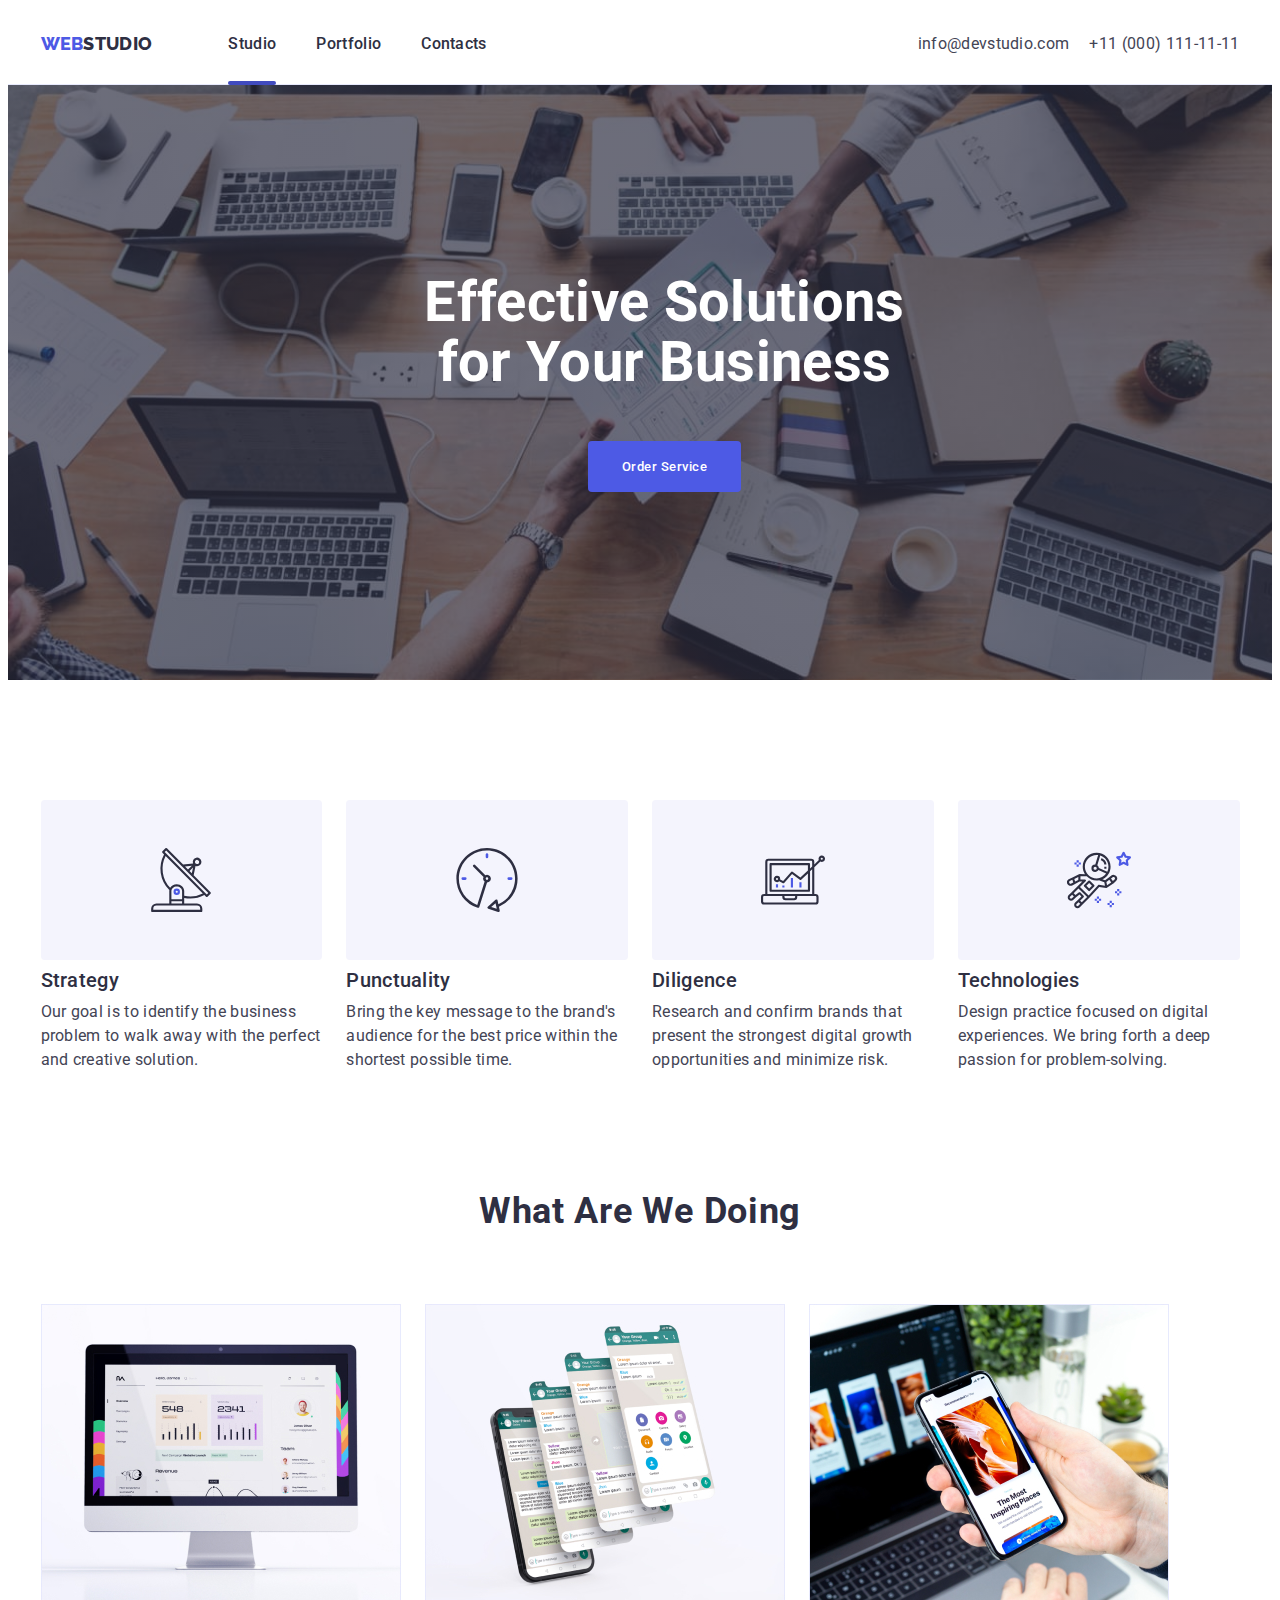
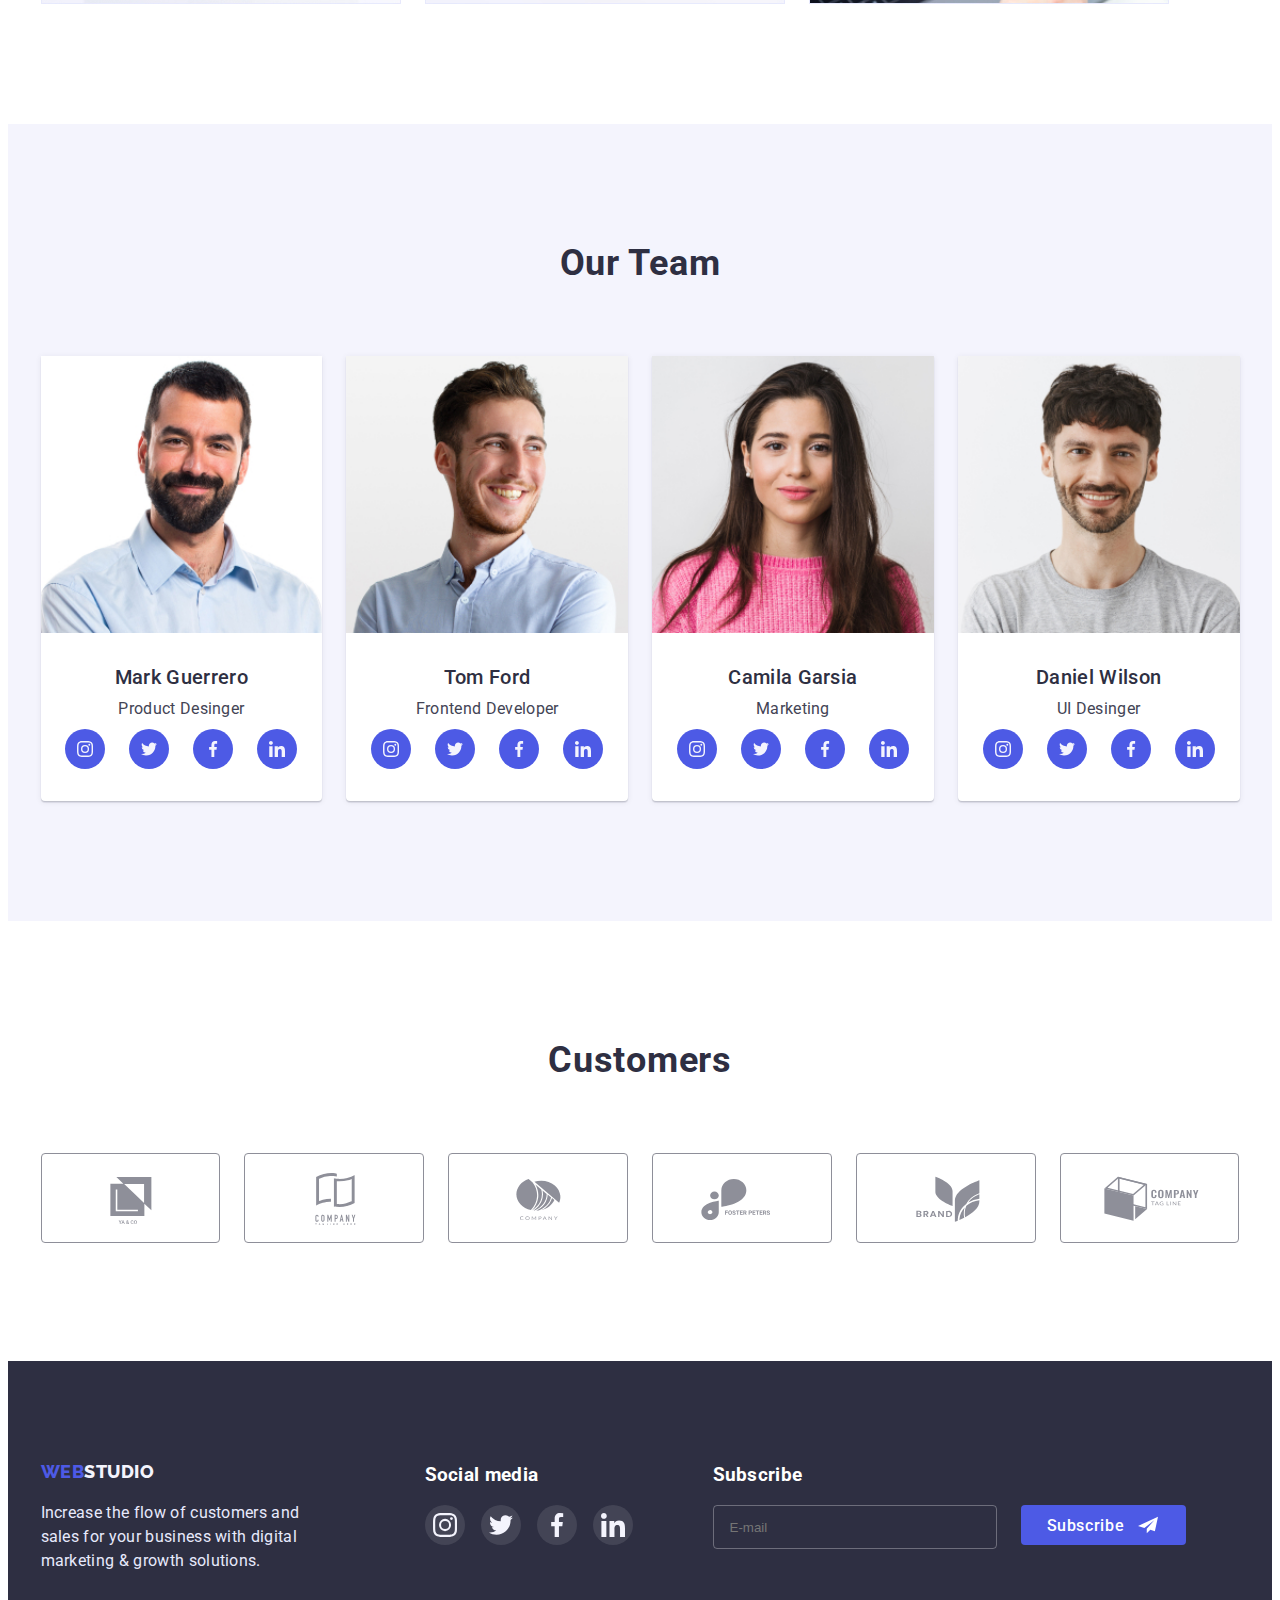
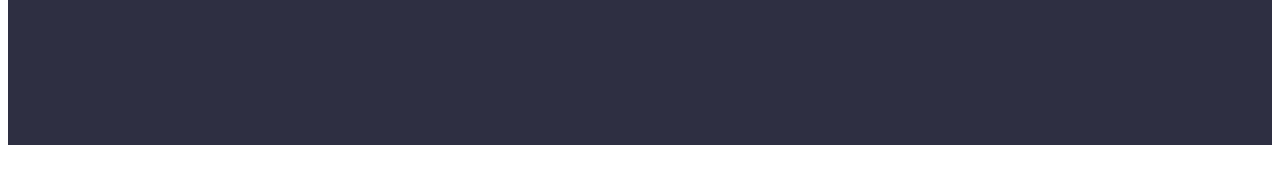
==== commit 25c0a2ab: "menu mobile burger" ====
--- a/index.html
+++ b/index.html
@@ -29,7 +29,7 @@
     <link href="https://unpkg.com/aos@2.3.1/dist/aos.css" rel="stylesheet" />
   </head>
   <body>
-    <!-- <header class="header">
+    <header class="header">
       <div class="container main-nav">
         <nav class="navigation">
           <a href="./index.html" class="logo-first link">
@@ -64,7 +64,7 @@
               >+11 (000) 111-11-11</a
             >
           </li>
-        </ul> -->
+        </ul>
 
         <div class="burger">
           <button type="button" class="menu-open" data-menu-open>
@@ -74,7 +74,7 @@
           </button>
         </div>
 
-        <div class="mob-menu">
+        <div class="mob-menu is-hidden" data-menu>
           <div class="container-mob">
           <div class="mob-menu-top">
             <button class="menu-close" data-menu-close>
--- a/css/style.css
+++ b/css/style.css
@@ -1057,7 +1057,8 @@
 /*mobile menu*/
 
 .burger {
-
+    display: block;
+    margin-left: auto;
 }
 .menu-open {
     width: 32px;
@@ -1072,7 +1073,6 @@
     max-width: 428px;
     margin: 0 auto;
     height: 796px;
-
 }
 .mob-menu {
     position: fixed;
@@ -1082,9 +1082,6 @@
     height: 100vh;
     background-color: #fff;
     padding: 40px;
-    overflow: auto;
-
-
 }
 .menu-close {
     display: flex;
@@ -1097,11 +1094,17 @@
     border: 1px solid rgba(0, 0, 0, 0.1);
     background-color: #E7E9FC;
     margin-bottom: 16px;
-}
-
-.menu-close-icon {
+    transition: background-color 250ms cubic-bezier(0.4, 0, 0.2, 1);
+}
+.menu-close:hover,
+.menu-close:focus {
+    fill: #FFFFFF;
+    background-color: #404BBF;
+}
+
+/* .menu-close-icon {
    
-}
+} */
 .mob-menu > .container-mob {
     height: 100%;
     display: flex;
@@ -1269,6 +1272,7 @@
     .app-item:last-child {
         margin-bottom: 0px;
     }
+       
 }
 
 @media screen and (min-width:480px) {
@@ -1466,6 +1470,14 @@
         url(../images/hero-bg-tab-2x.jpg);
         }
     }
+    /*mobile-menu-burger*/
+    .burger {
+        display: none;
+    }
+    
+    .mob-menu {
+        display: none;
+    }
    
 }
 
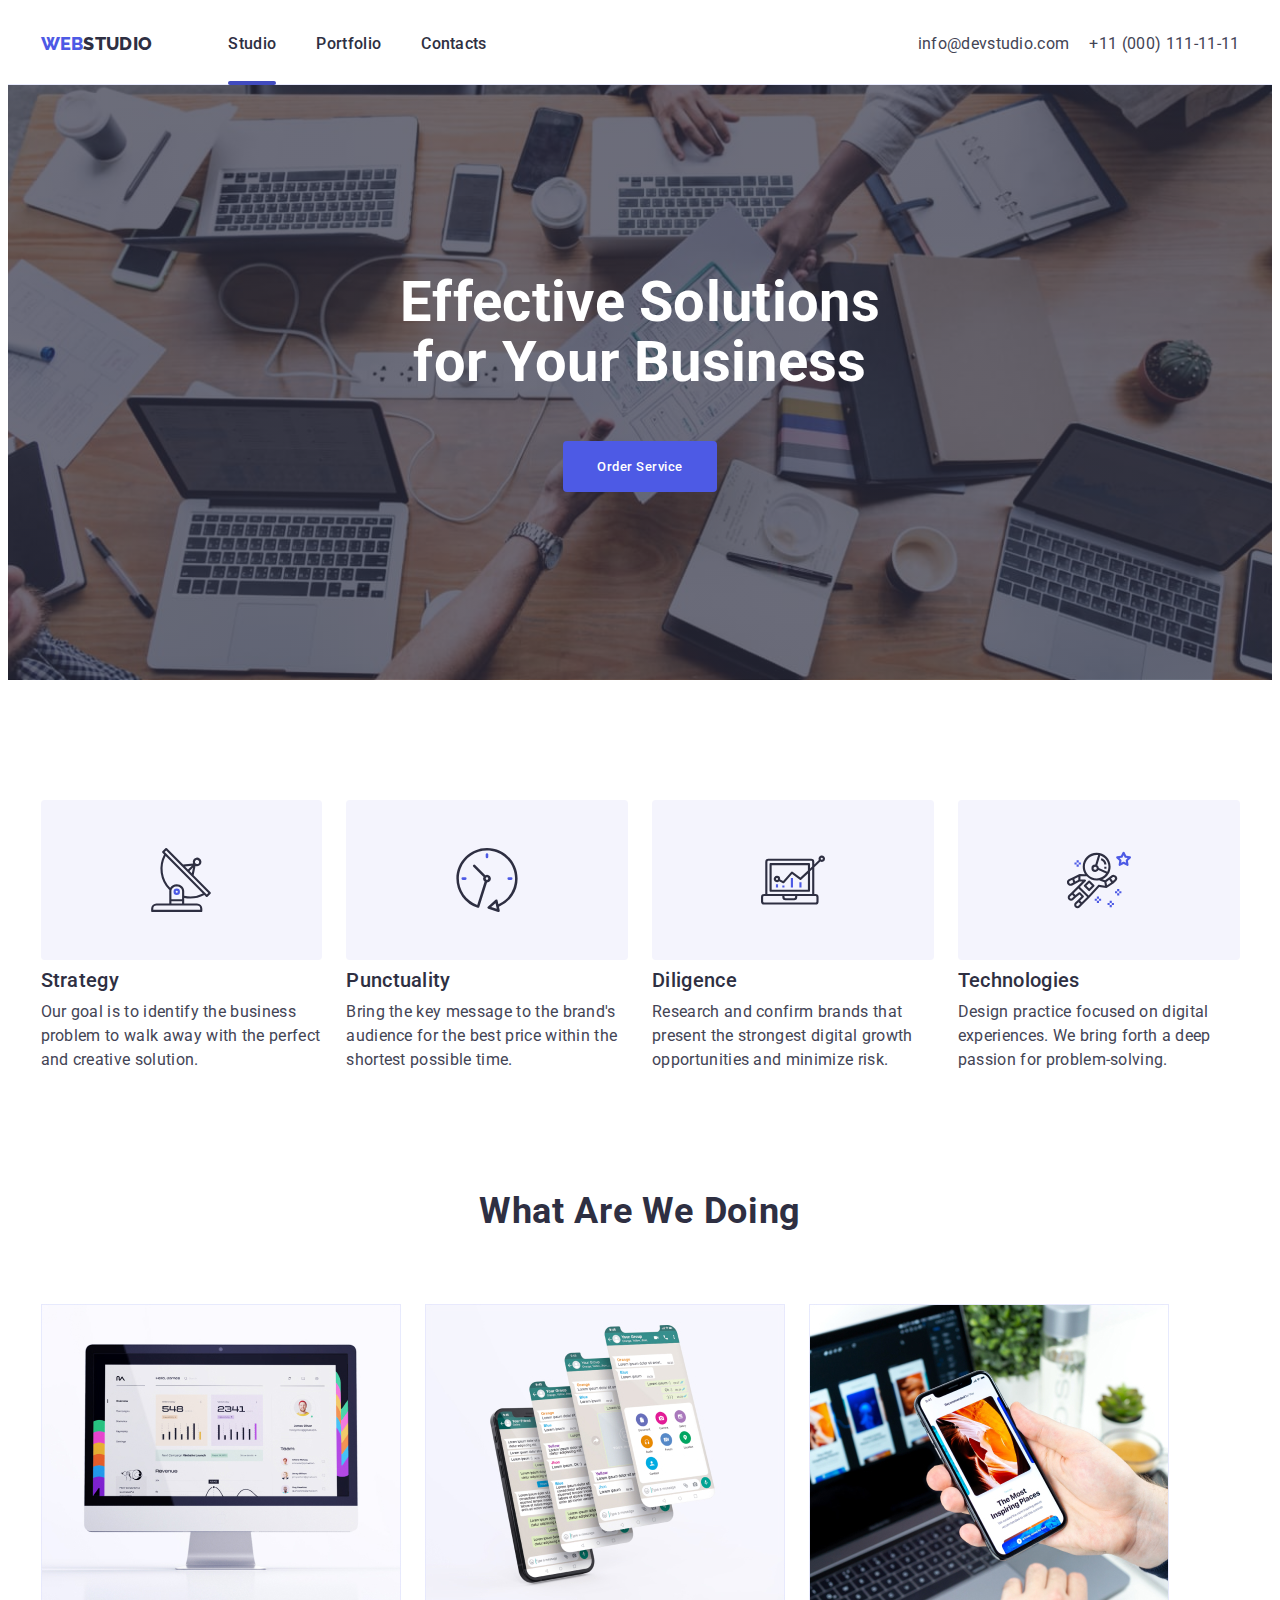
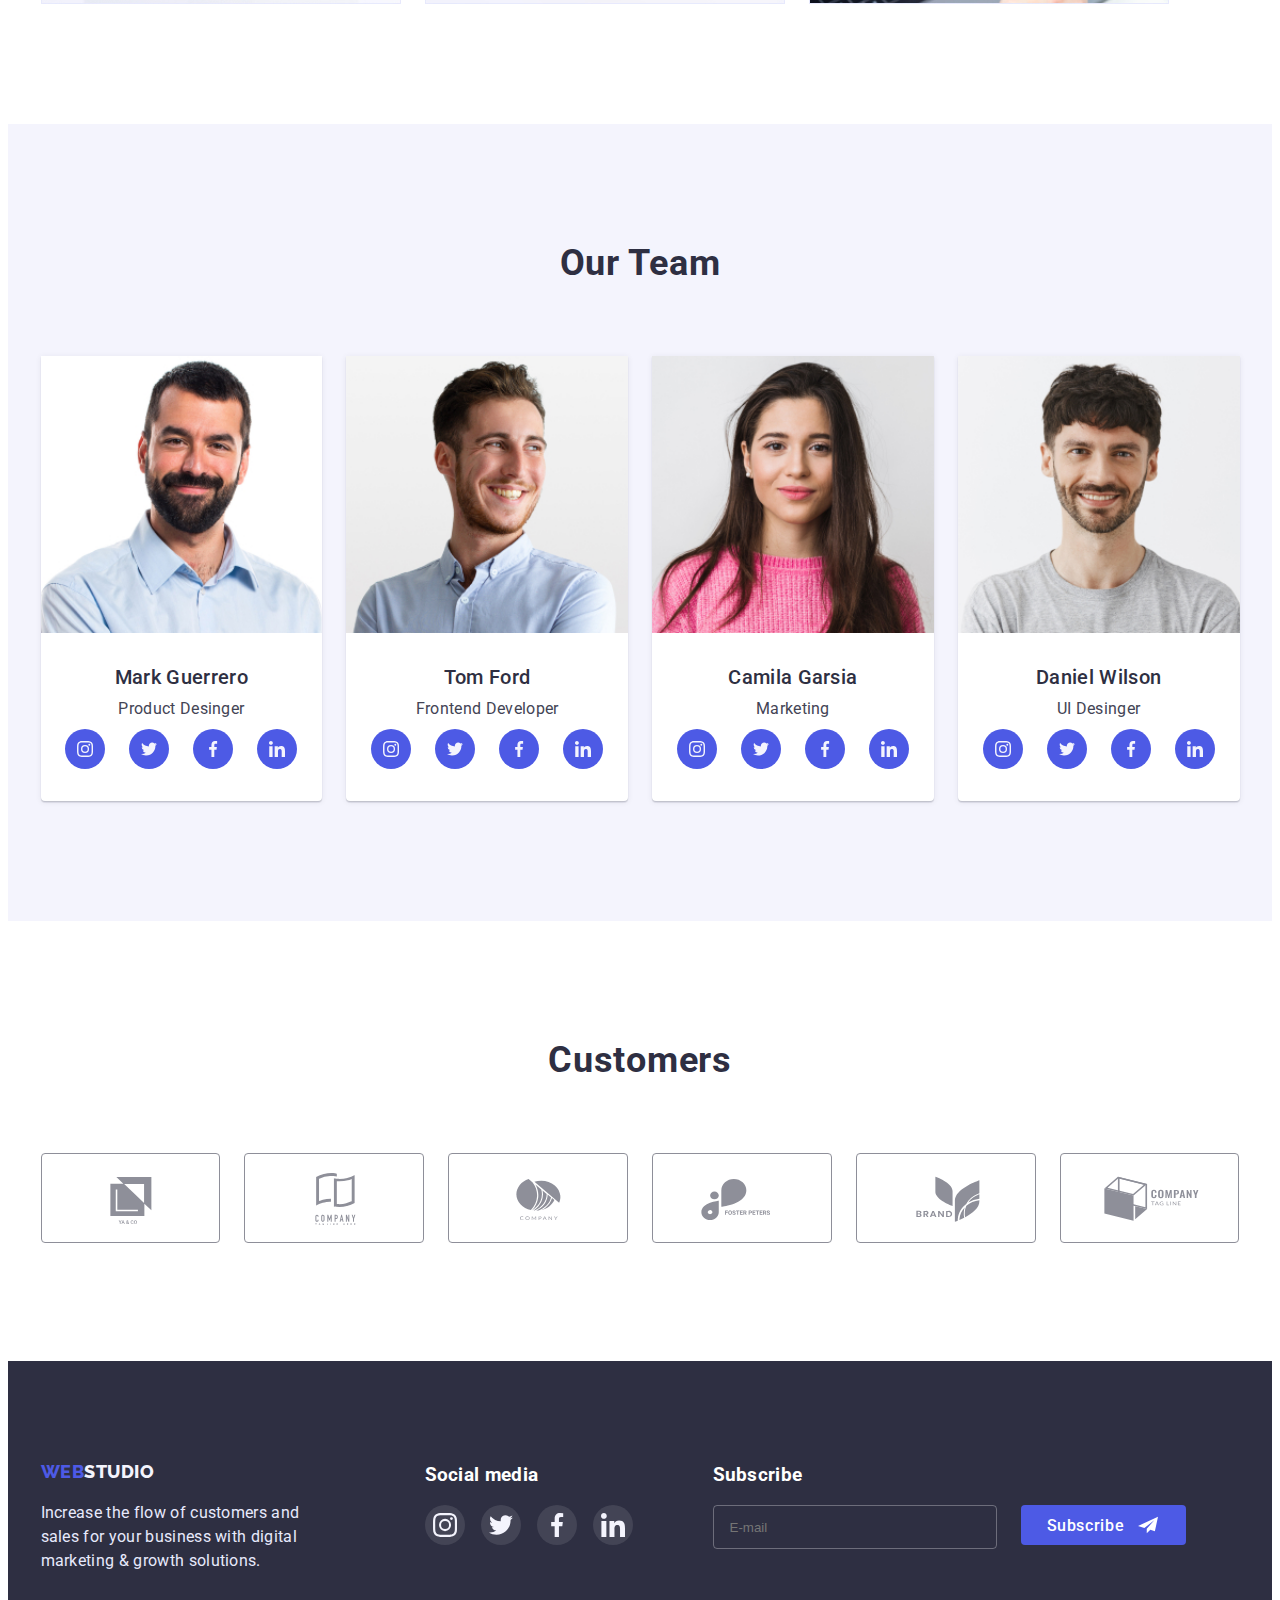
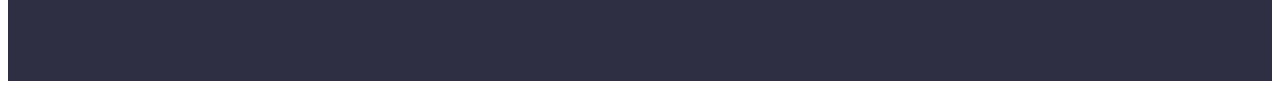
==== commit 0690369a: "Add scroll and exchange modal form" ====
--- a/index.html
+++ b/index.html
@@ -82,7 +82,7 @@
                 <use href="./images/icons.svg#icon-close"></use>
               </svg>
             </button>
-          <nav class="nav-burger">
+            <nav class="nav-burger">
             <ul class="mob-list list">
               <li class="mob-item">
                 <a href="./index.html" class="mob-link link ">Studio</a>
@@ -94,7 +94,7 @@
                 <a href="" class="mob-link link">Contacts</a>
               </li>
             </ul>
-          </nav>
+            </nav>
           
           </div>
             
@@ -514,7 +514,8 @@
         </section>
         <div class="subscribe">
           <h3 class="footersoc-text">Subscribe</h3>
-          <form class="subckribe-form">
+          <div class="subscribe-section">
+            <form class="subscribe-form">
             <input
               type="email"
               name="subscribe "
@@ -530,7 +531,7 @@
                 </svg>
               </button>
             </span>
-          </form>
+          </form></div>
         </div>
       </div>
     </footer>
@@ -599,7 +600,6 @@
               class="form-textarea"
             ></textarea>
           </div>
-          -->
           <!-- У текстареа неможна залишати навіть пробіл ,
              інакше не виводиться плейсхолдер -->
           <!-- checkbox -->
@@ -644,6 +644,6 @@
           });
       })();
     </script>
-    -->
+    
   </body>
 </html>
--- a/css/style.css
+++ b/css/style.css
@@ -91,8 +91,6 @@
 
 .navigation-list { 
     display: flex ;
-    /* margin-left: 76px;
-    margin-right: 332px; */
 }
 
 .navigation-item {
@@ -117,7 +115,6 @@
 }
 
 .contacts {    
-    /* display: flex; */
     margin-left: auto;
 }
 
@@ -149,11 +146,8 @@
 
 .hero-main{ 
     background: var(--maintext-color);
-    /* text-align: center;
-    padding-top:188px  ;
-    padding-bottom: 188px;  */
-    padding-right: 42px;
-    padding-left: 42px;
+    /* padding-right: 42px;
+    padding-left: 42px; */
     text-align: center;
     padding-top: 112px;
     padding-bottom: 112px;
@@ -161,15 +155,10 @@
 
 .hero-text {
     font-weight: 700;
-    /* font-size: 56px; */
-    font-size: 36px;
+    font-size: 30px;
     line-height: 1.07;
-    /* width: 318px; */
     margin-top: 0;
     margin-bottom: 72px;
-    /* margin-bottom: 48px; */
-    /* padding-right: 317px;
-    padding-left: 317px; */
     text-align: start;
     justify-content: center;
     color: var(--main-color);
@@ -224,33 +213,26 @@
     color: var(--maintext-color);
     margin-bottom: 8px;
 }
-.tehnology-text {
-}
+/* .tehnology-text {
+} */
 
 .tehnology-paragraph {
     font-weight: 400;
     color: var(--gray-color);
 }
 
-.tehnology-list {
-   /* display: flex;*/
-}
-
-.tehnology-item {
-    /*margin-right: 24px; 
-    width: 264px; */
-    /* padding-top: 72px; */
-}
+/* .tehnology-list {
+} */
+
+/* .tehnology-item {
+} */
 .tehnology-item:last-child {
     margin-right: 0;
 }
 /* section work*/
 
 .work {
-    /* padding-top: 120px; */
     padding-bottom: 120px;
-    /*padding-top: 100px;
-    padding-bottom: 100px;*/
 }
 
 .work-maintext,
@@ -287,10 +269,8 @@
     margin-bottom: 72px;
 }
 
-.about-list {
-    /* display: flex; */
-   
-}
+/* .about-list {
+} */
 
 .about-item {
     background:var(--main-color);
@@ -316,21 +296,22 @@
    
 }
 /*--Page portoflio--*/
-/*  Section portfolio navigation*/
-
-/*.portfolio-hero {}*/
-
-.portfolio-navigation {
-    /* padding-bottom: 72px;
-    padding-top: 92px; */
-}
+
+/*.portfolio-hero {
+}*/
+
+/* .portfolio-navigation {
+} */
 
 .portfolio-navigation-list {
     display: flex;
+    flex-wrap: wrap;
+    gap: 24px;
+    column-gap: 16px;
     margin-bottom: 72px;
-    align-items: center;
-    text-align: center;  
-    justify-content: center;  
+    /* align-items: center;
+    text-align: center;   */
+    
 }
 
 .portfolio-navigation-item:last-child {
@@ -391,9 +372,8 @@
     border-top-color: transparent;
 }
 .app-item {
-     /* width: calc((100% - 2*24px) / 3); */
+    /* width: calc((100% - 2*24px) / 3); */
     width: 360px;
-    /* margin-right: 24px; */
     margin-bottom: 48px ;
     transition: box-shadow 250ms cubic-bezier(0.4, 0, 0.2, 1);
 }
@@ -403,13 +383,6 @@
 .app-item:hover,
 .app-item:focus {
     box-shadow: 0px 1px 6px rgba(46, 47, 66, 0.08), 0px 1px 1px rgba(46, 47, 66, 0.16), 0px 2px 1px rgba(46, 47, 66, 0.08);
-}
-/*.app-item:ntn-child(7,8,9) {
-    padding-bottom:120px;
-}*/
-
-.app-link { 
-    
 }
 
 .app-maintext {
@@ -419,8 +392,7 @@
     color: var(--maintext-color);
     margin-bottom: 8px;
     padding-top: 32px;
-    padding-left: 16px;
-       
+    padding-left: 16px; 
 }
 
 .app-paragraph {
@@ -447,9 +419,6 @@
  .buttom::before {
     display: flex;
     content: '';
-   /* width: ;
-    height: ;
-    background-color: ;*/
     background-size: contain;
     margin-right: 10px;
     cursor: pointer;
@@ -532,7 +501,6 @@
     justify-content: center;
     align-items: center;
     transition: background-color 250ms cubic-bezier(0.4, 0, 0.2, 1);
-   
   }
 
   .teamsoc-icon {
@@ -558,7 +526,6 @@
  .customers-item {
     width: 190px;
     height: 88px;
-    
  }
 
  .customers-link {
@@ -596,8 +563,6 @@
 }
 
 /*FOOTER*/
-/* Footer */
-
 .footer {
     background: var(--maintext-color);
     padding-top: 100px;
@@ -625,25 +590,22 @@
     margin-top: 16px;
     width: 264px;
     height: 72px;
-    margin-bottom: 72px;
+    /* margin-bottom: 72px; */
     margin-right: auto;
     margin-left: auto;
     text-align: start;
 }
-.footer-soc {
-     /* margin-left: 120px;  */
-}
+/* .footer-soc {
+} */
 .footersoc-text{
     padding-bottom: 16px;
     text-align: center;
 }
 .footer-logosec{
-    /* justify-content: center; */
     text-align: center;
 }
-.footersec {
-     /* display: flex;  */
-}
+/* .footersec {
+} */
 .footersoc-list {
     display: flex;
     justify-content: center;
@@ -690,18 +652,17 @@
     background: rgba(46, 47, 66, 0.4);
     transition: opacity 250ms linear, 
     visibility 250ms linear;
+    
 }
 
 .modal {
     position: absolute ;
-    /* top: 88px;
-    left: 516px; */
     top: 50%;
     left: 50%;
     transform: translate(-50%, -50%);
-
-    width: 408px;
-    min-height: 576px;
+   
+    max-width: 408px;
+    height: 576px;
     
     opacity: 1;
     border-radius: 4px;
@@ -710,6 +671,7 @@
     0px 2px 1px rgba(0, 0, 0, 0.2);
     /* transform:  scale(1); */
     transition: transform 250ms linear;
+    overflow: auto;
 }
 .modal-close { 
     position: absolute;
@@ -724,7 +686,7 @@
     height: 24px;
     cursor: pointer;
     border-radius: 50%;
-    
+    overflow: auto;
     background-color: var(--bord-color);
     border: 1px solid rgba(0, 0, 0, 0.1);
     transition: background-color 250ms cubic-bezier(0.4, 0, 0.2, 1);
@@ -745,7 +707,6 @@
 }
 .backdrop.is-hidden .modal {
     transform:   scale(0) ;
-     
 }
 /* scale(0)*/
 /* елемент відповідає за полоску під навігацією*/
@@ -787,12 +748,14 @@
 
 .modal-form {
     width: 100%;
+    
     margin-left: auto;
     margin-right: auto;
     margin-bottom: 0;
     padding-left: 24px;
     padding-right: 24px;
     padding-bottom: 24px;
+    
 }
 .form-field {
     justify-content: center;
@@ -814,7 +777,8 @@
 .form-input {
     display: flex;
     justify-content: center;
-    width: 360px;
+    /* width: 360px; */
+    width: 100%;
     height: 40px;
     font-size: 16px;
     margin-bottom: 8px;
@@ -832,7 +796,6 @@
     font-size: 12px;
     letter-spacing: 0.04em;
     color: rgba(117, 117, 117, 0.5);
-    
 }
 .form-input:focus, 
 .form-input:hover{
@@ -916,7 +879,6 @@
     font-weight: 500;
     letter-spacing: 0.04em;
    
-    
     cursor: pointer;
     width: 169px;
     height: 56px;
@@ -932,17 +894,15 @@
     background-color: #404BBF;
 }
 
-
 .form-privacy {
     margin-bottom: 24px;
 }
-.input-check {
-}
+/* .input-check {
+} */
 
 .privat-policy {
     color: var(--btn-navigation);
     margin-left: 4px;
-
 }
 .check-text {
     font-weight: 400;
@@ -962,8 +922,8 @@
     justify-content: center;
     fill: transparent;
 }
-.check-icon {
-}
+/* .check-icon {
+} */
 .input-check:checked+.check-text span {
     background-color: #404BBF;
     border: none;
@@ -973,16 +933,11 @@
 /*Subckribe секція у футері*/
 
 .subscribe {
-    margin-top: 72px ;
-    
-    /* margin-left: 80px; */
-}
-
-.subckribe-form {
-    /* display: flex; */
-    /* gap: 24px; */
-   
-}
+    /* margin-top: 72px ; */
+}
+
+/* .subckribe-form {
+} */
 
 .subscribe-text {
     text-align: center;
@@ -993,11 +948,8 @@
 }
 
 .subscribe-input {
-    /* width: 264px; */
-    /* width: 396px; */
     width: 100%;
     height: 40px;
-
     padding-left: 16px;
     border: 1px solid rgba(255, 255, 255, 0.3);
     border-radius: 4px;
@@ -1006,14 +958,9 @@
 }
 
 .subscribe-icon-sp {
-    /* display: inline-block; */
     position: relative;
     margin-left: auto;
     margin-right: auto;
-    
-    /* align-items: center; */
-    /* justify-content: center; */
-    /* text-align: center; */
 }
 
 .subscribe-buttom {
@@ -1082,6 +1029,7 @@
     height: 100vh;
     background-color: #fff;
     padding: 40px;
+    
 }
 .menu-close {
     display: flex;
@@ -1101,9 +1049,7 @@
     fill: #FFFFFF;
     background-color: #404BBF;
 }
-
 /* .menu-close-icon {
-   
 } */
 .mob-menu > .container-mob {
     height: 100%;
@@ -1117,7 +1063,7 @@
     margin-bottom: 60px;
 }
 .mob-item:not(:last-child) {
-   margin-bottom: 40px;
+    margin-bottom: 40px;
 }
 .mob-link {
     display: block;
@@ -1133,12 +1079,10 @@
 .mob-link:focus {
     color: #404BBF;
 }
-.mob-burger-contacts {
-
+/* .mob-burger-contacts {
 }
 .mob-contacts-tel {
-
-}
+} */
 .mob-contact-tel-link{
     display: inline-block;
     font-weight: 600;
@@ -1154,7 +1098,6 @@
     color: #4D5AE5;
 }
 
-
 .mob-contacts {
     margin-bottom: 48px;
 }
@@ -1171,15 +1114,16 @@
 }
 .mob-soc-list {
     display: flex;
+    justify-content: space-between;
    
 }
 .mob-soc-item{
     height: 40px;
     width: 40px;
 }
-.mob-soc-item:not(:last-child){
+/* .mob-soc-item:not(:last-child){
     margin-right: 56px;
-}
+} */
 .mob-soc-link {
     display: flex;
     width: 100%;
@@ -1198,13 +1142,6 @@
 }
 /*Адаптивная верстка*/
 
-/* @media screen and (min-device-pixel-ratio: 2) and (min-widht: 1200px),
-screen and (min-resolution: 192dpi) and (min-widht: 1200px),
-screen and (min-resolution: 2ddpx) and (min-widht: 1200px) {
-    .banner {
-        background-image: url(-desctop);
-    }
-} */
 @media screen  and (max-width: 1199px){
     .work {
         display: none;
@@ -1218,8 +1155,13 @@
         font-size: 36px;
         text-align: center;
     }
-}
-@media screen and (min-width:320px) and (max-width: 767px) {
+    /*footer*/
+    .footer-paragraph {
+        margin-bottom: 72px;
+    }
+}
+@media screen and (max-width: 767px) {
+   
     /*header*/
      .navigation-list {
         display: none;
@@ -1228,10 +1170,7 @@
         display: none;
     }
 
-    /*hero*/
-    
     /*tehnology*/
-   
     .tehnology-item {
         margin-bottom: 72px;
     }
@@ -1240,7 +1179,6 @@
     }
     
     /*customers*/
-    
     .customers-list {
         display: flex;
         flex-wrap: wrap;
@@ -1265,6 +1203,10 @@
     .subskribe {
         margin-top: 72px;
     }
+    /*footer*/
+    .footer-soc {
+        margin-bottom: 72px;
+    }
     /*PORTFOLIO*/
     .portfolio-navigation{
         padding-bottom: 48px;
@@ -1275,12 +1217,14 @@
        
 }
 
-@media screen and (min-width:480px) {
+@media screen and (min-width:428px) {
+
     .container {
         width: 428px;
         /*width: 100%;
         margin:0 auto;*/
     }
+
     /*hero*/
     .hero-text {
         font-size: 36px;
@@ -1292,6 +1236,7 @@
     .about > .container {
         width: 294px;
     }
+
     /*tehnology*/
     .tehnology {
         padding-bottom: 96px;
@@ -1306,10 +1251,6 @@
         display: flex;
     }
    
-    /* FOOTER*/
-
-    /*subskribe*/
-    
     /*Portfolio*/
     .portfolio-navigation {
         padding-top: 48px;
@@ -1344,6 +1285,7 @@
     .current::before {
         top: 37px;
     }
+
     /*hero*/
     .hero-main {
         padding-bottom: 108px;
@@ -1355,6 +1297,7 @@
         padding-left: 121px;
         padding-right: 121px;
     }
+
     /*tehnology*/
     .tehnology{
         padding-bottom: 96px ;
@@ -1375,11 +1318,11 @@
         font-size: 36px;
         text-align: start;
     }
-
+.about > .container {
+        width: 584px;   
+    }
     /*our team*/
-    .about > .container {
-        width: 584px;   
-    }
+    
     .about {
         padding-bottom: 104px;
     }
@@ -1393,11 +1336,18 @@
         flex-wrap: wrap;
         justify-content: center;
     }
-
-        /* FOOTER*/
+    
+    /* FOOTER*/
+    .footer > .container {
+        width: 584px;
+    } 
+    .footer {
+        padding-bottom: 96px;
+    }
     .footersec {
-    display: flex; 
-    justify-content: center;
+        display: flex;
+        flex-wrap: wrap;
+    
     }
     .footer-logosec {
         text-align: start;
@@ -1406,8 +1356,9 @@
     .footer-soc {
         margin-left: 24px; 
     }
-    .footer-paragraph{
-        margin-bottom: 72px;
+
+    .footersoc-text {
+        text-align: start;
     }
     /*customers*/
     .customers > .container {
@@ -1424,19 +1375,10 @@
     .customers-item {
         flex-basis: calc((100% - 48px) / 3);
     }
-   /*footer*/
-   .footersec {
-       display: flex; 
-       flex-wrap: wrap;
-       justify-content: center;
-      
-   }
-   .footersoc-text {
-       text-align: start;
-   }
-
+  
     /*subskribe*/
-    .subckribe-form {
+         
+    .subscribe-form {
         display: flex; 
         gap: 24px; 
        
@@ -1450,6 +1392,12 @@
         padding-top: 64px;
         padding-bottom: 96px;
     }
+    .portfolio-navigation-list {
+        display: flex;
+        flex-wrap: unset;
+        justify-content: center;
+        align-items: center;
+    }
     .app-list {
         justify-content: space-between;
         flex-wrap: wrap;
@@ -1459,9 +1407,9 @@
     }
     /*image*/
     .overlay {
-             background-image: var(--linear-gradient),
-                 url(../images/hero-bg-tab-1px.jpg);
-         }
+        background-image: var(--linear-gradient),
+        url(../images/hero-bg-tab-1px.jpg);
+    }
     @media (min-device-pixel-ratio: 2),
     (min-resolution: 192dpi),
     (min-resolution: 2dppx) {
@@ -1478,7 +1426,6 @@
     .mob-menu {
         display: none;
     }
-   
 }
 
 @media screen and (min-width:1199px) {
@@ -1504,7 +1451,6 @@
         top: 49px;
     }
     
-   
     /*hero*/
     .hero-main {
         text-align: center;
@@ -1539,7 +1485,6 @@
     .about {
         padding-top: 120px;
         padding-bottom: 120px;
-        
     }
     .about > .container {
         width: 1199px;
@@ -1562,6 +1507,13 @@
     } 
     
     /* FOOTER*/
+         .footer>.container {
+             width: 1199px;
+         }
+         .footer {
+            padding-bottom: 100px;
+         }
+         
     .footersec {
         display: flex;
         justify-content: flex-start;
@@ -1574,7 +1526,7 @@
         margin-left: 80px; 
         margin-top: 0;
     }
-    .subckribe-form {
+    .subscribe-form {
         display: flex; 
         gap: 24px; 
     }
@@ -1584,6 +1536,7 @@
         padding-top: 72px;
         padding-bottom: 120px;
     }
+   
     .app-item {
         width: 360px;
     }
@@ -1600,9 +1553,6 @@
         url(../images/hero-bg-decktop-2x.jpg);
         }
     }
-
-         
-
  }
  
  
